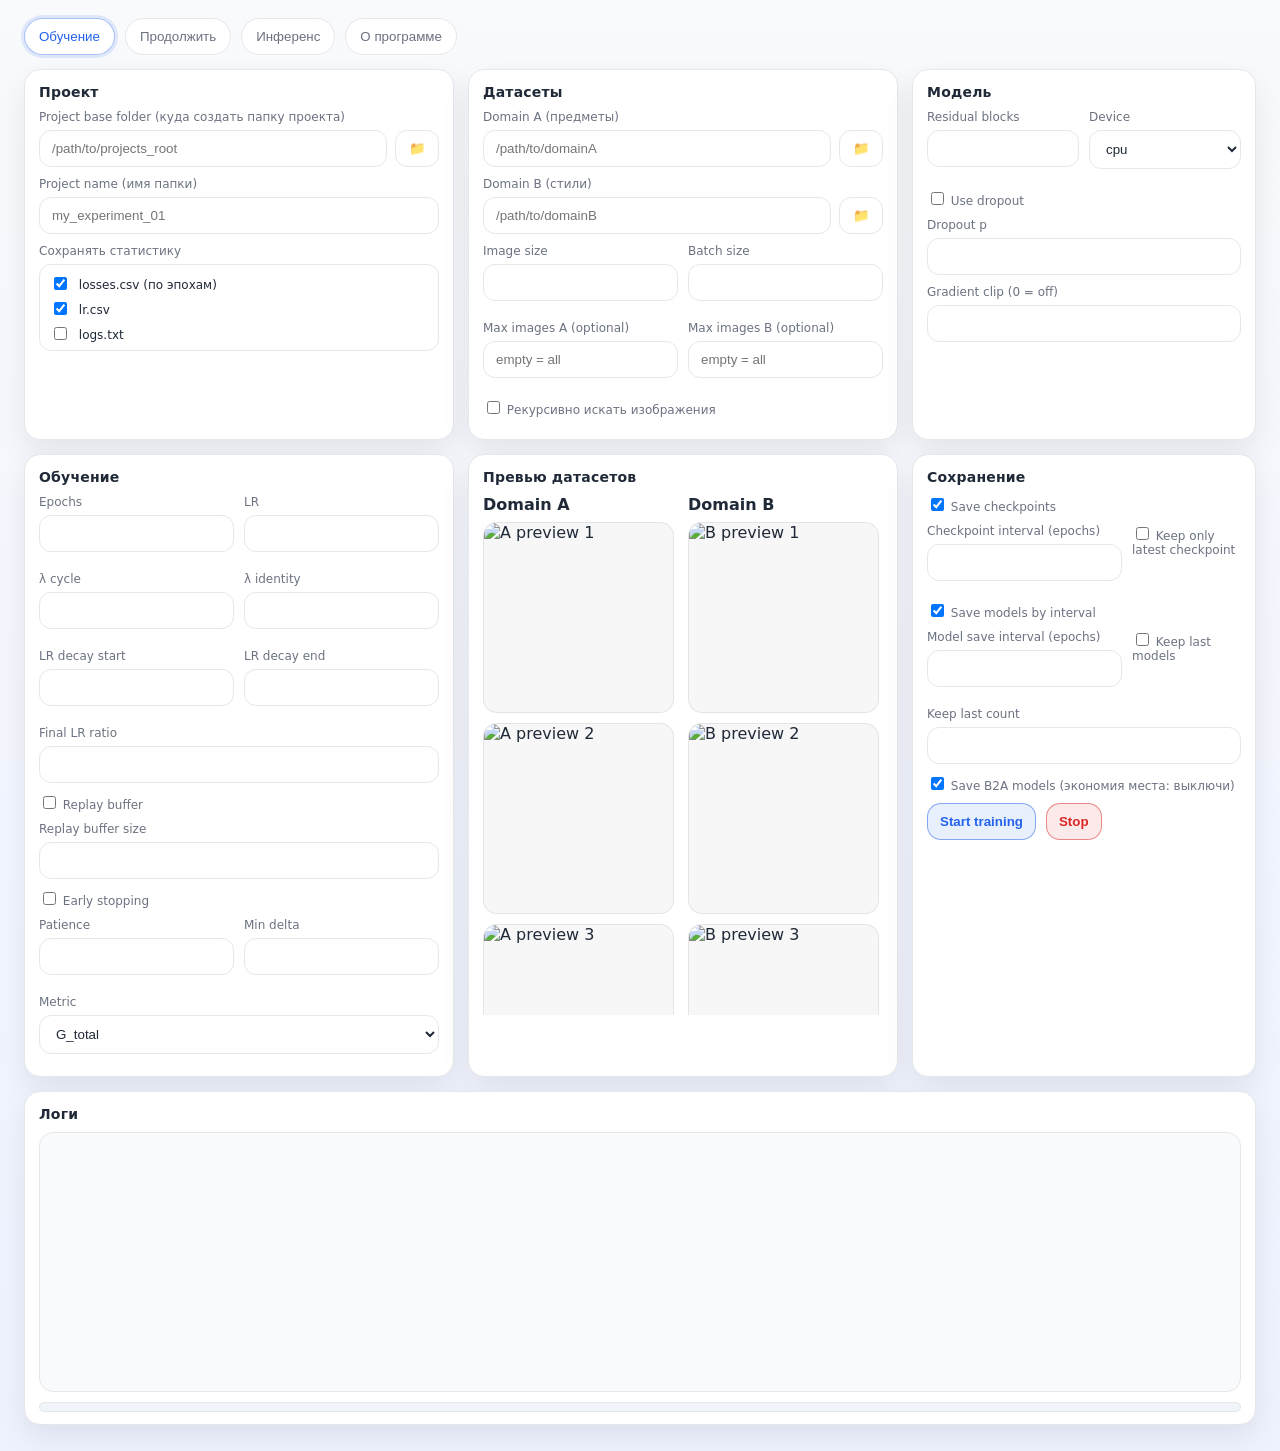
==== web/index.html @ ae2f2aea "continue mod beta" ====
<!doctype html>
<html lang="ru">
<head>
  <meta charset="utf-8" />
  <meta name="viewport" content="width=device-width,initial-scale=1" />
  <title>Style Transfer CycleGAN</title>
  <link rel="stylesheet" href="./styles.css" />

  <style>
    /* dataset preview */
    .dataset-preview-wrap{
      max-height: 520px;
      overflow: auto;
      padding-right: 4px;
    }
    .dataset-preview{
      display: grid;
      grid-template-columns: 1fr 1fr;
      gap: 14px;
      align-items: start;
    }
    .dataset-col .col-title{
      font-weight: 600;
      margin-bottom: 8px;
    }
    .dataset-col .thumbs{
      display: grid;
      grid-template-rows: repeat(3, 1fr);
      gap: 10px;
    }
    .dataset-col img{
      width: 100%;
      aspect-ratio: 1 / 1;
      height: auto;
      object-fit: cover;
      border-radius: 14px;
      border: 1px solid rgba(0,0,0,.08);
      background: rgba(0,0,0,.03);
      display:block;
    }

    /* Resume info styling */
    .resume-info{
      display: grid;
      gap: 10px;
    }
    .resume-section{
      padding: 9px 10px;
      border: 1px solid rgba(0,0,0,.08);
      border-radius: 14px;
      background: rgba(0,0,0,.02);
    }
    .resume-section-title{
      font-weight: 700;
      font-size: 13px;
      margin: 0 0 7px 0;
      color: rgba(0,0,0,.78);
      letter-spacing: .2px;
    }
    .kv{
      display: grid;
      gap: 6px;
    }
    .kv-row{
      display: grid;
      grid-template-columns: 128px 1fr;
      gap: 10px;
      align-items: center;
      font-size: 13px;
      line-height: 1.25;
    }
    .kv-key{
      color: rgba(0,0,0,.55);
    }
    .kv-val{
      color: rgba(0,0,0,.82);
      overflow-wrap: anywhere;
      word-break: break-word;
    }
    .badges{
      display: flex;
      flex-wrap: wrap;
      gap: 8px;
      align-items: center;
    }
    .badge{
      display: inline-flex;
      align-items: center;
      gap: 6px;
      padding: 6px 10px;
      border-radius: 999px;
      font-size: 12px;
      font-weight: 600;
      border: 1px solid rgba(0,0,0,.10);
      background: rgba(0,0,0,.02);
      color: rgba(0,0,0,.78);
      white-space: nowrap;
    }
    .badge.on{
      border-color: rgba(22,163,74,.35);
      background: rgba(22,163,74,.08);
      color: rgba(15,118,52,.95);
    }
    .badge.off{
      border-color: rgba(148,163,184,.45);
      background: rgba(148,163,184,.12);
      color: rgba(51,65,85,.90);
    }

    /* two columns inside "Параметры обучения" */
    .resume-two-col{
      display: grid;
      grid-template-columns: 1fr 1fr; /* left / right */
      gap: 12px;
      align-items: start;
    }

    /* NEW: dedicated row for Resume tab (fix wide-card wrap) */
    .resume-row{
      display: grid;
      grid-template-columns: 2fr 1fr; /* LEFT = params (2/3), RIGHT = resume (1/3) */
      gap: 14px;
      align-items: start;
      grid-column: 1 / -1;
    }
    /* keep responsiveness: stack on narrow windows */
    @media (max-width: 1100px){
      .resume-row{
        grid-template-columns: 1fr;
      }
    }
  </style>
</head>

<body>
  <div class="app">
    <main class="content">
      <nav class="tabs">
        <button class="tab active" data-tab="train">Обучение</button>
        <button class="tab" data-tab="resume">Продолжить</button>
        <button class="tab" data-tab="infer">Инференс</button>
        <button class="tab" data-tab="about">О программе</button>
      </nav>

      <!-- TRAIN -->
      <section class="panel active" id="tab-train">
        <div class="grid">
          <div class="card">
            <h2>Проект</h2>

            <div class="row">
              <label>Project base folder (куда создать папку проекта)</label>
              <div class="inputgroup">
                <input id="train-proj-base" placeholder="/path/to/projects_root" />
                <button class="btn icon" id="btn-pick-train-proj-base" title="Выбрать папку">📁</button>
              </div>
            </div>

            <div class="row">
              <label>Project name (имя папки)</label>
              <input id="train-proj-name" placeholder="my_experiment_01" />
            </div>

            <div class="row">
              <label>Сохранять статистику</label>
              <div class="checks">
                <label class="check"><input type="checkbox" id="stat-losses" checked /> losses.csv (по эпохам)</label>
                <label class="check"><input type="checkbox" id="stat-lr" checked /> lr.csv</label>
                <label class="check"><input type="checkbox" id="stat-logs" /> logs.txt</label>
              </div>
            </div>
          </div>

          <div class="card">
            <h2>Датасеты</h2>

            <div class="row">
              <label>Domain A (предметы)</label>
              <div class="inputgroup">
                <input id="train-a" placeholder="/path/to/domainA" />
                <button class="btn icon" id="btn-pick-train-a" title="Выбрать папку">📁</button>
              </div>
            </div>

            <div class="row">
              <label>Domain B (стили)</label>
              <div class="inputgroup">
                <input id="train-b" placeholder="/path/to/domainB" />
                <button class="btn icon" id="btn-pick-train-b" title="Выбрать папку">📁</button>
              </div>
            </div>

            <div class="row2">
              <div class="row">
                <label>Image size</label>
                <input id="train-imgsize" type="number" min="64" max="1024" step="32" />
              </div>
              <div class="row">
                <label>Batch size</label>
                <input id="train-batch" type="number" min="1" max="16" step="1" />
              </div>
            </div>

            <div class="row2">
              <div class="row">
                <label>Max images A (optional)</label>
                <input id="train-maxa" type="number" min="1" step="1" placeholder="empty = all" />
              </div>
              <div class="row">
                <label>Max images B (optional)</label>
                <input id="train-maxb" type="number" min="1" step="1" placeholder="empty = all" />
              </div>
            </div>

            <div class="row">
              <label><input id="train-recursive" type="checkbox" /> Рекурсивно искать изображения</label>
            </div>
          </div>

          <div class="card">
            <h2>Модель</h2>

            <div class="row2">
              <div class="row">
                <label>Residual blocks</label>
                <input id="train-resblocks" type="number" min="1" max="18" step="1" />
              </div>
              <div class="row">
                <label>Device</label>
                <select id="train-device">
                  <option value="cpu">cpu</option>
                  <option value="cuda">cuda</option>
                </select>
              </div>
            </div>

            <div class="row">
              <label><input id="train-dropout" type="checkbox" /> Use dropout</label>
            </div>

            <div id="train-dropout-settings">
              <div class="row">
                <label>Dropout p</label>
                <input id="train-dropoutp" type="number" min="0" max="0.9" step="0.05" />
              </div>
            </div>

            <div class="row">
              <label>Gradient clip (0 = off)</label>
              <input id="train-clip" type="number" min="0" step="0.1" />
            </div>
          </div>

          <div class="card">
            <h2>Обучение</h2>

            <div class="row2">
              <div class="row">
                <label>Epochs</label>
                <input id="train-epochs" type="number" min="1" step="1" />
              </div>
              <div class="row">
                <label>LR</label>
                <input id="train-lr" type="number" min="0" step="0.00005" />
              </div>
            </div>

            <div class="row2">
              <div class="row">
                <label>λ cycle</label>
                <input id="train-lcycle" type="number" min="0" step="0.5" />
              </div>
              <div class="row">
                <label>λ identity</label>
                <input id="train-lid" type="number" min="0" step="0.5" />
              </div>
            </div>

            <div class="row2">
              <div class="row">
                <label>LR decay start</label>
                <input id="train-decaystart" type="number" min="0" step="1" />
              </div>
              <div class="row">
                <label>LR decay end</label>
                <input id="train-decayend" type="number" min="1" step="1" />
              </div>
            </div>

            <div class="row">
              <label>Final LR ratio</label>
              <input id="train-finalratio" type="number" min="0" max="1" step="0.01" />
            </div>

            <div class="row">
              <label><input id="train-replay" type="checkbox" /> Replay buffer</label>
            </div>

            <div id="train-replay-settings">
              <div class="row">
                <label>Replay buffer size</label>
                <input id="train-replaysize" type="number" min="1" step="1" />
              </div>
            </div>

            <div class="row">
              <label><input id="train-early" type="checkbox" /> Early stopping</label>
            </div>

            <div id="train-early-settings">
              <div class="row2">
                <div class="row">
                  <label>Patience</label>
                  <input id="train-patience" type="number" min="1" step="1" />
                </div>
                <div class="row">
                  <label>Min delta</label>
                  <input id="train-mindelta" type="number" min="0" step="0.0001" />
                </div>
              </div>

              <div class="row">
                <label>Metric</label>
                <select id="train-metric">
                  <option value="G_total">G_total</option>
                  <option value="cycle">cycle</option>
                  <option value="identity">identity</option>
                  <option value="adv">adv</option>
                </select>
              </div>
            </div>

            <div class="small muted" id="train-run-dir"></div>
          </div>

          <div class="card" id="card-dataset-preview">
            <h2>Превью датасетов</h2>

            <div class="dataset-preview-wrap">
              <div class="dataset-preview">
                <div class="dataset-col">
                  <div class="col-title">Domain A</div>
                  <div class="thumbs">
                    <img id="prev-a-1" alt="A preview 1" />
                    <img id="prev-a-2" alt="A preview 2" />
                    <img id="prev-a-3" alt="A preview 3" />
                  </div>
                </div>

                <div class="dataset-col">
                  <div class="col-title">Domain B</div>
                  <div class="thumbs">
                    <img id="prev-b-1" alt="B preview 1" />
                    <img id="prev-b-2" alt="B preview 2" />
                    <img id="prev-b-3" alt="B preview 3" />
                  </div>
                </div>
              </div>
            </div>
          </div>

          <div class="card">
            <h2>Сохранение</h2>

            <div class="row">
              <label><input id="train-save-ckpt" type="checkbox" checked /> Save checkpoints</label>
            </div>

            <div class="row2">
              <div class="row">
                <label>Checkpoint interval (epochs)</label>
                <input id="train-ckpt-interval" type="number" min="1" step="1" />
              </div>
              <div class="row">
                <label><input id="train-ckpt-latest" type="checkbox" /> Keep only latest checkpoint</label>
              </div>
            </div>

            <div class="row">
              <label><input id="train-model-interval-enabled" type="checkbox" checked /> Save models by interval</label>
            </div>

            <div class="row2">
              <div class="row">
                <label>Model save interval (epochs)</label>
                <input id="train-model-interval" type="number" min="1" step="1" />
              </div>
              <div class="row">
                <label><input id="train-model-keep-last-enabled" type="checkbox" /> Keep last models</label>
              </div>
            </div>

            <div class="row">
              <label>Keep last count</label>
              <input id="train-model-keep-last-count" type="number" min="1" step="1" />
            </div>

            <div class="row">
              <label><input id="train-save-b2a" type="checkbox" checked /> Save B2A models (экономия места: выключи)</label>
            </div>

            <div class="actions">
              <button class="btn primary" id="btn-train-start">Start training</button>
              <button class="btn danger" id="btn-train-stop">Stop</button>
            </div>
          </div>

          <div class="card wide">
            <h2>Логи</h2>
            <pre class="console" id="train-console"></pre>
            <div class="progress">
              <div class="bar" id="train-progress"></div>
            </div>
            <div class="small muted" id="train-stats"></div>
          </div>
        </div>
      </section>

      <!-- RESUME -->
      <section class="panel" id="tab-resume">
        <!-- IMPORTANT: custom layout row instead of relying on .grid + .wide -->
        <div class="grid">
          <div class="resume-row">
            <!-- LEFT: Params (2/3) -->
            <div class="card">
              <h2>Параметры обучения</h2>
              <div class="resume-two-col" id="resume-card-params"></div>
            </div>

            <!-- RIGHT: Resume (1/3) -->
            <div class="card">
              <h2>Продолжение обучения</h2>

              <div class="row">
                <label>Checkpoint (.pth)</label>
                <div class="inputgroup">
                  <input id="resume-ckpt" placeholder="/path/to/project/checkpoints/epoch_0005.pth" />
                  <button class="btn icon" id="btn-pick-resume-ckpt" title="Выбрать чекпоинт">📄</button>
                </div>
              </div>

              <div class="resume-info" id="resume-inline-project"></div>

              <div class="actions">
                <button class="btn primary" id="btn-resume-start">Resume training</button>
                <button class="btn danger" id="btn-resume-stop">Stop</button>
              </div>
            </div>
          </div>

          <div class="card wide">
            <h2>Логи (общие)</h2>
            <pre class="console" id="resume-console"></pre>
          </div>
        </div>
      </section>

      <!-- INFER -->
      <section class="panel" id="tab-infer">
        <div class="grid">
          <div class="card">
            <h2>Модель</h2>
            <div class="row">
              <label>Generator .pth</label>
              <div class="inputgroup">
                <input id="infer-model" placeholder="/path/to/G_A2B_epoch_....pth" />
                <button class="btn icon" id="btn-pick-infer-model" title="Выбрать файл модели">📄</button>
              </div>
            </div>

            <div class="row">
              <div class="small muted" id="infer-model-info"></div>
            </div>

            <div class="row2">
              <div class="row">
                <label>Image size</label>
                <input id="infer-imgsize" type="number" min="64" max="1024" step="32" />
              </div>
              <div class="row">
                <label>Device</label>
                <select id="infer-device">
                  <option value="cpu">cpu</option>
                  <option value="cuda">cuda</option>
                </select>
              </div>
            </div>
          </div>

          <div class="card">
            <h2>Вход / Выход</h2>

            <div class="row">
              <label>Input (file or folder)</label>
              <div class="inputgroup">
                <input id="infer-input" placeholder="/path/to/image_or_folder" />
                <button class="btn icon" id="btn-pick-infer-input-file" title="Выбрать файл">📄</button>
                <button class="btn icon" id="btn-pick-infer-input-folder" title="Выбрать папку">📁</button>
              </div>
            </div>

            <div class="row">
              <label>Output folder (обязательно)</label>
              <div class="inputgroup">
                <input id="infer-output" placeholder="/path/to/output_folder" />
                <button class="btn icon" id="btn-pick-infer-output" title="Выбрать папку вывода">📁</button>
              </div>
            </div>

            <div class="actions">
              <button class="btn primary" id="btn-infer-run">Run inference</button>
            </div>

            <div class="small muted" id="infer-result"></div>
          </div>

          <div class="card wide">
            <h2>Превью (первые результаты)</h2>
            <div class="gallery" id="infer-gallery"></div>
          </div>
        </div>
      </section>

      <!-- ABOUT -->
      <section class="panel" id="tab-about">
        <div class="card">
          <h2>О программе</h2>
          <p class="muted">
            CycleGAN комбайн: обучение и применение. Продолжение обучения возможно через чекпоинт из папки проекта.
          </p>
        </div>
      </section>
    </main>
  </div>

  <script src="./app.js"></script>
</body>
</html>
---- web/styles.css ----
:root{
  --bg:#f4f6fb;
  --panel:#ffffff;
  --card:#ffffff;
  --text:#1f2937;
  --muted:#6b7280;
  --accent:#2563eb;
  --good:#16a34a;
  --bad:#dc2626;
  --border:#e5e7eb;
  --shadow: 0 12px 30px rgba(0,0,0,.08);
  --radius:16px;
}

*{ box-sizing:border-box; }
body{
  margin:0;
  font-family: ui-sans-serif, system-ui, -apple-system, Segoe UI, Roboto, Arial, "Noto Sans", "Helvetica Neue", sans-serif;
  background: linear-gradient(180deg, #f8fafc, #eef2ff);
  color:var(--text);
}

.app{ min-height:100vh; display:flex; flex-direction:column; }

.topbar{
  display:flex; align-items:center; justify-content:space-between;
  padding:18px 24px;
  border-bottom:1px solid var(--border);
  background: rgba(255,255,255,.85);
  backdrop-filter: blur(10px);
}

.brand{ display:flex; gap:14px; align-items:center; }
.logo{
  width:42px; height:42px; border-radius:14px;
  display:grid; place-items:center;
  background: linear-gradient(135deg, #2563eb, #38bdf8);
  color:#ffffff;
  font-weight:800;
  box-shadow: var(--shadow);
}
.title{ font-size:16px; font-weight:700; }
.subtitle{ font-size:12px; color:var(--muted); margin-top:2px; }

.status{ display:flex; gap:10px; align-items:center; }
.pill{
  padding:8px 12px;
  border:1px solid var(--border);
  border-radius:999px;
  background:#ffffff;
  font-size:12px;
}
.pill.secondary{ color: var(--muted); }

.content{ padding:18px 24px 26px; flex:1; }
.tabs{ display:flex; gap:10px; margin-bottom:14px; }
.tab{
  padding:10px 14px;
  border-radius:999px;
  border:1px solid var(--border);
  background:#ffffff;
  color:var(--muted);
  cursor:pointer;
  transition: .15s ease;
}
.tab.active{
  color: var(--accent);
  border-color: rgba(37,99,235,.4);
  box-shadow: 0 0 0 3px rgba(37,99,235,.12);
}
.tab:hover{ transform: translateY(-1px); }

.panel{ display:none; }
.panel.active{ display:block; }

.grid{
  display:grid;
  grid-template-columns: 1fr 1fr 1fr;
  gap:14px;
}
.card{
  background: var(--card);
  border:1px solid var(--border);
  border-radius: var(--radius);
  padding:14px 14px 12px;
  box-shadow: var(--shadow);
}
.card.wide{ grid-column: 1 / -1; }

h2{ margin:0 0 10px; font-size:14px; letter-spacing:.2px; }
.row{ display:flex; flex-direction:column; gap:6px; margin-bottom:10px; }
.row2{ display:grid; grid-template-columns: 1fr 1fr; gap:10px; margin-bottom:10px; }

label{ font-size:12px; color: var(--muted); }
input, select{
  padding:10px 12px;
  border-radius: 12px;
  border:1px solid var(--border);
  background:#ffffff;
  color: var(--text);
  outline:none;
}
input:focus, select:focus{
  border-color: rgba(37,99,235,.6);
  box-shadow: 0 0 0 3px rgba(37,99,235,.15);
}

.inputgroup{
  display:flex;
  gap:8px;
  align-items:stretch;
}
.inputgroup input{
  flex: 1;
}

.checks{
  display:flex;
  flex-direction:column;
  gap:6px;
  padding:8px 10px;
  border:1px solid var(--border);
  border-radius: 12px;
  background:#ffffff;
}
.check{
  font-size: 12px;
  color: var(--text);
}
.check input{
  transform: translateY(1px);
  margin-right: 8px;
}

.actions{ display:flex; gap:10px; margin-top:6px; }
.btn{
  padding:10px 12px;
  border-radius: 14px;
  border:1px solid var(--border);
  background:#ffffff;
  cursor:pointer;
  transition: .15s ease;
  font-weight:600;
  user-select:none;
}
.btn.primary{
  border-color: rgba(37,99,235,.5);
  background: rgba(37,99,235,.1);
  color: var(--accent);
}
.btn.danger{
  border-color: rgba(220,38,38,.5);
  background: rgba(220,38,38,.1);
  color: var(--bad);
}
.btn:hover{ transform: translateY(-1px); }

.btn.icon{
  width: 44px;
  min-width: 44px;
  padding: 0;
  display:grid;
  place-items:center;
  border-radius: 12px;
  font-weight: 700;
}

.console{
  height: 260px;
  overflow:auto;
  background:#f9fafb;
  border:1px solid var(--border);
  border-radius: 14px;
  padding: 12px;
  margin: 0;
  font-size: 12px;
  line-height: 1.45;
  white-space: pre-wrap;
  color:#111827;
}

.progress{
  height: 10px;
  border-radius:999px;
  border:1px solid var(--border);
  background:#f1f5f9;
  margin-top: 10px;
  overflow:hidden;
}
.bar{
  height: 100%;
  width: 0%;
  background: linear-gradient(90deg, #2563eb, #38bdf8);
}

.gallery{
  display:grid;
  grid-template-columns: repeat(3, 1fr);
  gap:12px;
}
.item{
  border:1px solid var(--border);
  border-radius: var(--radius);
  overflow:hidden;
  background:#ffffff;
}
.item .cap{
  padding:10px 12px;
  font-size:12px;
  color: var(--muted);
  border-top:1px solid var(--border);
}
.pair{
  display:grid;
  grid-template-columns: 1fr 1fr;
}
.pair img{
  width:100%;
  height: 220px;
  object-fit: cover;
  display:block;
}

.muted{ color: var(--muted); }
.small{ font-size: 12px; }
.footer{
  padding: 12px 24px;
  border-top: 1px solid var(--border);
  background:#ffffff;
}
code{
  padding: 2px 6px;
  border-radius: 8px;
  background:#f1f5f9;
  border: 1px solid var(--border);
}
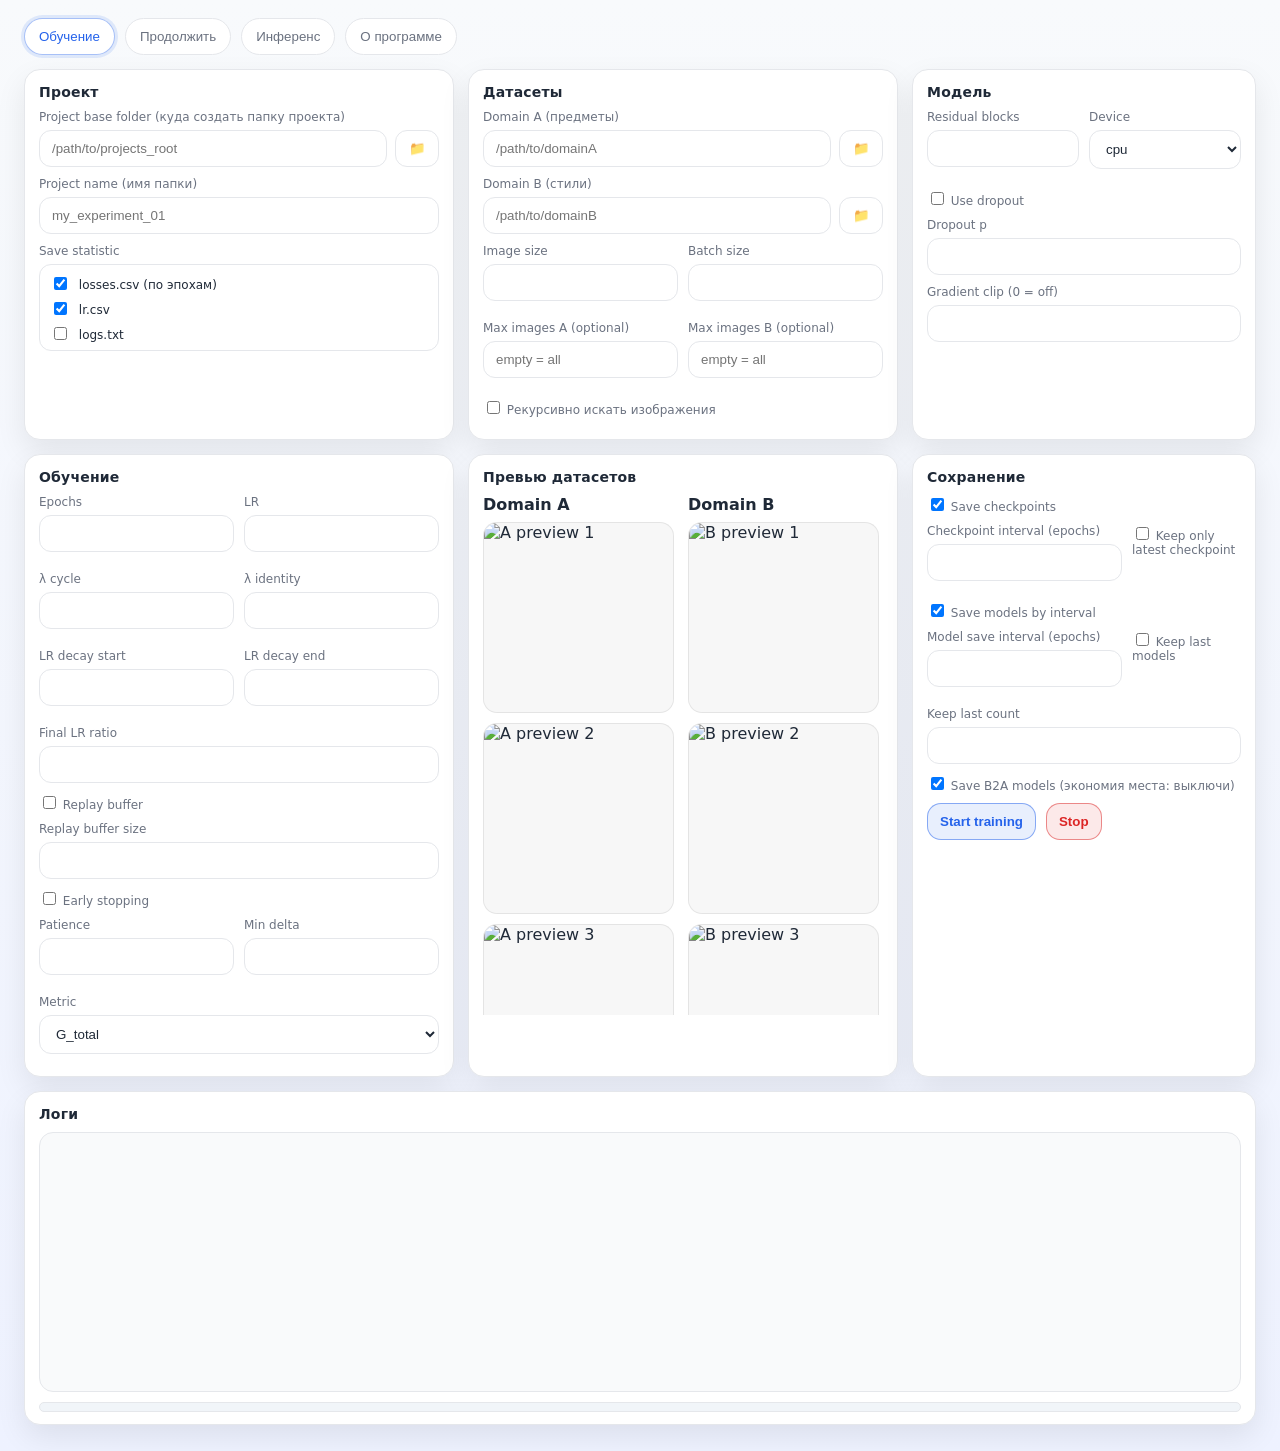
==== commit 933492cd: "1" ====
--- a/web/index.html
+++ b/web/index.html
@@ -4,10 +4,10 @@
   <meta charset="utf-8" />
   <meta name="viewport" content="width=device-width,initial-scale=1" />
   <title>Style Transfer CycleGAN</title>
-  <link rel="stylesheet" href="./styles.css" />
+  <link rel="stylesheet" href="./styles.css?v=2" />
 
   <style>
-    /* dataset preview */
+    /* dataset preview (train) */
     .dataset-preview-wrap{
       max-height: 520px;
       overflow: auto;
@@ -115,19 +115,269 @@
       align-items: start;
     }
 
-    /* NEW: dedicated row for Resume tab (fix wide-card wrap) */
+    /* Resume layout row */
     .resume-row{
       display: grid;
-      grid-template-columns: 2fr 1fr; /* LEFT = params (2/3), RIGHT = resume (1/3) */
+      grid-template-columns: 1fr 2fr;
+      gap: 14px;
+      align-items: stretch;
+      grid-column: 1 / -1;
+    }
+    @media (max-width: 1100px){
+      .resume-row{ grid-template-columns: 1fr; }
+    }
+
+    /* ---------------- INFER: training dataset preview card ---------------- */
+    .infer-train-preview{
+      display: grid;
+      grid-template-columns: 1fr auto 1fr;
+      gap: 12px;
+      align-items: center;
+    }
+
+    .infer-domain{
+      display: grid;
+      gap: 8px;
+      align-items: start;
+    }
+    .infer-domain .domain-title{
+      font-weight: 700;
+      font-size: 13px;
+      color: rgba(0,0,0,.75);
+    }
+
+    .infer-square{
+      width: 100%;
+      aspect-ratio: 1 / 1;
+      border-radius: 16px;
+      border: 1px solid rgba(0,0,0,.08);
+      background: rgba(0,0,0,.02);
+      overflow: hidden;
+      position: relative;
+    }
+    .infer-square .grid2x2{
+      display: grid;
+      grid-template-columns: 1fr 1fr;
+      grid-template-rows: 1fr 1fr;
+      width: 100%;
+      height: 100%;
+      gap: 6px;
+      padding: 6px;
+      box-sizing: border-box;
+    }
+    .infer-square img{
+      width: 100%;
+      height: 100%;
+      object-fit: cover;
+      border-radius: 12px;
+      border: 1px solid rgba(0,0,0,.06);
+      background: rgba(0,0,0,.03);
+      display: block;
+    }
+
+    .infer-arrow{
+      width: 34px;
+      height: 34px;
+      border-radius: 999px;
+      border: 1px solid rgba(0,0,0,.10);
+      background: rgba(0,0,0,.02);
+      display: grid;
+      place-items: center;
+      font-weight: 900;
+      color: rgba(0,0,0,.65);
+      user-select: none;
+    }
+
+    .infer-note{
+      margin-top: 8px;
+      font-size: 12px;
+      color: rgba(0,0,0,.55);
+      line-height: 1.35;
+    }
+
+    /* ---------------- ABOUT: help docs layout ---------------- */
+    .help-wrap{
+      display: grid;
+      grid-template-columns: 300px 1fr;
       gap: 14px;
       align-items: start;
       grid-column: 1 / -1;
     }
-    /* keep responsiveness: stack on narrow windows */
     @media (max-width: 1100px){
-      .resume-row{
+      .help-wrap{
         grid-template-columns: 1fr;
       }
+    }
+
+    /* Sidebar card: stick to center-left while scrolling (desktop) */
+    .help-sidebar{
+      position: sticky;
+      top: 50%;
+      transform: translateY(-50%);
+      max-height: calc(100vh - 32px);
+      overflow: hidden;
+    }
+    @media (max-width: 1100px){
+      .help-sidebar{
+        position: static;
+        top: auto;
+        transform: none;
+        max-height: none;
+        overflow: visible;
+      }
+    }
+
+    .help-topbar{
+      display: flex;
+      align-items: center;
+      justify-content: space-between;
+      gap: 10px;
+      margin-bottom: 10px;
+    }
+
+    .help-lang{
+      display: inline-flex;
+      gap: 8px;
+      align-items: center;
+    }
+    .help-lang .btn{
+      padding: 7px 10px;
+      border-radius: 999px;
+    }
+    .help-lang .btn.active{
+      border-color: rgba(0,0,0,.18);
+      background: rgba(0,0,0,.06);
+      font-weight: 700;
+    }
+
+    .help-nav{
+      max-height: calc(100vh - 190px);
+      overflow: auto;
+      padding-right: 4px;
+      display: grid;
+      gap: 8px;
+    }
+    @media (max-width: 1100px){
+      .help-nav{ max-height: none; }
+    }
+
+    .help-nav .nav-title{
+      font-weight: 800;
+      font-size: 12px;
+      color: rgba(0,0,0,.55);
+      letter-spacing: .2px;
+      text-transform: uppercase;
+      margin-bottom: 2px;
+    }
+    .help-nav a{
+      display: block;
+      padding: 9px 10px;
+      border-radius: 12px;
+      border: 1px solid rgba(0,0,0,.08);
+      background: rgba(0,0,0,.02);
+      color: rgba(0,0,0,.78);
+      text-decoration: none;
+      font-size: 13px;
+      line-height: 1.2;
+      transition: background .12s ease, border-color .12s ease;
+    }
+    .help-nav a:hover{
+      background: rgba(0,0,0,.04);
+      border-color: rgba(0,0,0,.12);
+    }
+    .help-nav a.active{
+      background: rgba(15,118,52,.08);
+      border-color: rgba(22,163,74,.28);
+      color: rgba(15,118,52,.95);
+      font-weight: 700;
+    }
+
+    .help-doc{
+      display: grid;
+      gap: 12px;
+    }
+    .help-doc .doc-title{
+      font-size: 20px;
+      font-weight: 900;
+      margin: 0;
+      color: rgba(0,0,0,.86);
+      letter-spacing: .2px;
+    }
+    .help-doc .doc-subtitle{
+      margin: 0;
+      color: rgba(0,0,0,.55);
+      font-size: 13px;
+      line-height: 1.4;
+    }
+
+    .help-section{
+      padding: 12px 12px;
+      border-radius: 16px;
+      border: 1px solid rgba(0,0,0,.08);
+      background: rgba(0,0,0,.02);
+      transition: border-color .18s ease, box-shadow .18s ease;
+    }
+    .help-section h3{
+      margin: 0 0 8px 0;
+      font-size: 15px;
+      font-weight: 900;
+      color: rgba(0,0,0,.80);
+    }
+    .help-section p{
+      margin: 0 0 10px 0;
+      color: rgba(0,0,0,.74);
+      line-height: 1.55;
+      font-size: 13px;
+    }
+    .help-section p:last-child{
+      margin-bottom: 0;
+    }
+    .help-section ul{
+      margin: 8px 0 0 18px;
+      padding: 0;
+      color: rgba(0,0,0,.74);
+      line-height: 1.55;
+      font-size: 13px;
+    }
+    .help-section li{
+      margin: 5px 0;
+    }
+    .help-section code{
+      font-family: ui-monospace, SFMono-Regular, Menlo, Monaco, Consolas, "Liberation Mono", "Courier New", monospace;
+      font-size: 12px;
+      padding: 2px 6px;
+      border-radius: 8px;
+      background: rgba(0,0,0,.06);
+      border: 1px solid rgba(0,0,0,.08);
+    }
+
+    .help-grid-2{
+      display: grid;
+      grid-template-columns: 1fr 1fr;
+      gap: 10px;
+    }
+    @media (max-width: 1100px){
+      .help-grid-2{ grid-template-columns: 1fr; }
+    }
+
+    .help-callout{
+      padding: 10px 10px;
+      border-radius: 14px;
+      border: 1px solid rgba(0,0,0,.10);
+      background: rgba(59,130,246,.06);
+      color: rgba(30,64,175,.92);
+      font-size: 13px;
+      line-height: 1.45;
+    }
+    .help-callout.warn{
+      background: rgba(245,158,11,.08);
+      color: rgba(146,64,14,.95);
+    }
+
+    /* Flash highlight on navigation jump */
+    .help-section.flash{
+      border-color: rgba(59,130,246,.55);
+      box-shadow: 0 0 0 4px rgba(59,130,246,.12);
     }
   </style>
 </head>
@@ -162,7 +412,7 @@
             </div>
 
             <div class="row">
-              <label>Сохранять статистику</label>
+              <label>Save statistic</label>
               <div class="checks">
                 <label class="check"><input type="checkbox" id="stat-losses" checked /> losses.csv (по эпохам)</label>
                 <label class="check"><input type="checkbox" id="stat-lr" checked /> lr.csv</label>
@@ -418,16 +668,8 @@
 
       <!-- RESUME -->
       <section class="panel" id="tab-resume">
-        <!-- IMPORTANT: custom layout row instead of relying on .grid + .wide -->
         <div class="grid">
           <div class="resume-row">
-            <!-- LEFT: Params (2/3) -->
-            <div class="card">
-              <h2>Параметры обучения</h2>
-              <div class="resume-two-col" id="resume-card-params"></div>
-            </div>
-
-            <!-- RIGHT: Resume (1/3) -->
             <div class="card">
               <h2>Продолжение обучения</h2>
 
@@ -446,6 +688,11 @@
                 <button class="btn danger" id="btn-resume-stop">Stop</button>
               </div>
             </div>
+
+            <div class="card">
+              <h2>Параметры обучения</h2>
+              <div class="resume-two-col" id="resume-card-params"></div>
+            </div>
           </div>
 
           <div class="card wide">
@@ -514,6 +761,40 @@
             <div class="small muted" id="infer-result"></div>
           </div>
 
+          <div class="card" id="infer-train-card">
+            <h2>Датасеты обучения</h2>
+
+            <div class="infer-train-preview">
+              <div class="infer-domain">
+                <div class="domain-title">Domain A</div>
+                <div class="infer-square">
+                  <div class="grid2x2">
+                    <img id="infer-a-1" alt="A1" />
+                    <img id="infer-a-2" alt="A2" />
+                    <img id="infer-a-3" alt="A3" />
+                    <img id="infer-a-4" alt="A4" />
+                  </div>
+                </div>
+              </div>
+
+              <div class="infer-arrow">→</div>
+
+              <div class="infer-domain">
+                <div class="domain-title">Domain B</div>
+                <div class="infer-square">
+                  <div class="grid2x2">
+                    <img id="infer-b-1" alt="B1" />
+                    <img id="infer-b-2" alt="B2" />
+                    <img id="infer-b-3" alt="B3" />
+                    <img id="infer-b-4" alt="B4" />
+                  </div>
+                </div>
+              </div>
+            </div>
+
+            <div class="infer-note" id="infer-train-note"></div>
+          </div>
+
           <div class="card wide">
             <h2>Превью (первые результаты)</h2>
             <div class="gallery" id="infer-gallery"></div>
@@ -523,13 +804,38 @@
 
       <!-- ABOUT -->
       <section class="panel" id="tab-about">
-        <div class="card">
-          <h2>О программе</h2>
-          <p class="muted">
-            CycleGAN комбайн: обучение и применение. Продолжение обучения возможно через чекпоинт из папки проекта.
-          </p>
+        <div class="grid">
+          <div class="help-wrap">
+
+            <div class="card help-sidebar">
+              <div class="help-topbar">
+                <div class="muted" style="font-weight: 800; letter-spacing:.2px;">HELP</div>
+                <div class="help-lang">
+                  <button class="btn" id="btn-help-ru">RU</button>
+                  <button class="btn" id="btn-help-en">EN</button>
+                </div>
+              </div>
+
+              <div class="help-nav" id="help-nav">
+                <!-- generated by JS -->
+              </div>
+            </div>
+
+            <div class="card">
+              <div class="help-doc">
+                <h2 class="doc-title" id="help-title">Help</h2>
+                <p class="doc-subtitle" id="help-subtitle"></p>
+
+                <div id="help-content">
+                  <!-- generated by JS -->
+                </div>
+              </div>
+            </div>
+
+          </div>
         </div>
       </section>
+
     </main>
   </div>
 
--- a/web/styles.css
+++ b/web/styles.css
@@ -195,7 +195,7 @@
 
 .gallery{
   display:grid;
-  grid-template-columns: repeat(3, 1fr);
+  grid-template-columns: repeat(4, minmax(0, 1fr));  
   gap:12px;
 }
 .item{
@@ -234,3 +234,14 @@
   background:#f1f5f9;
   border: 1px solid var(--border);
 }
+/* FORCE: inference preview grid 4 columns */
+#infer-gallery.gallery{
+  display: grid !important;
+  grid-template-columns: repeat(4, minmax(0, 1fr)) !important;
+  gap: 12px !important; /* можешь убрать, если у тебя уже есть gap */
+}
+
+#infer-gallery.gallery .item{
+  width: auto !important;
+  min-width: 0 !important;
+}
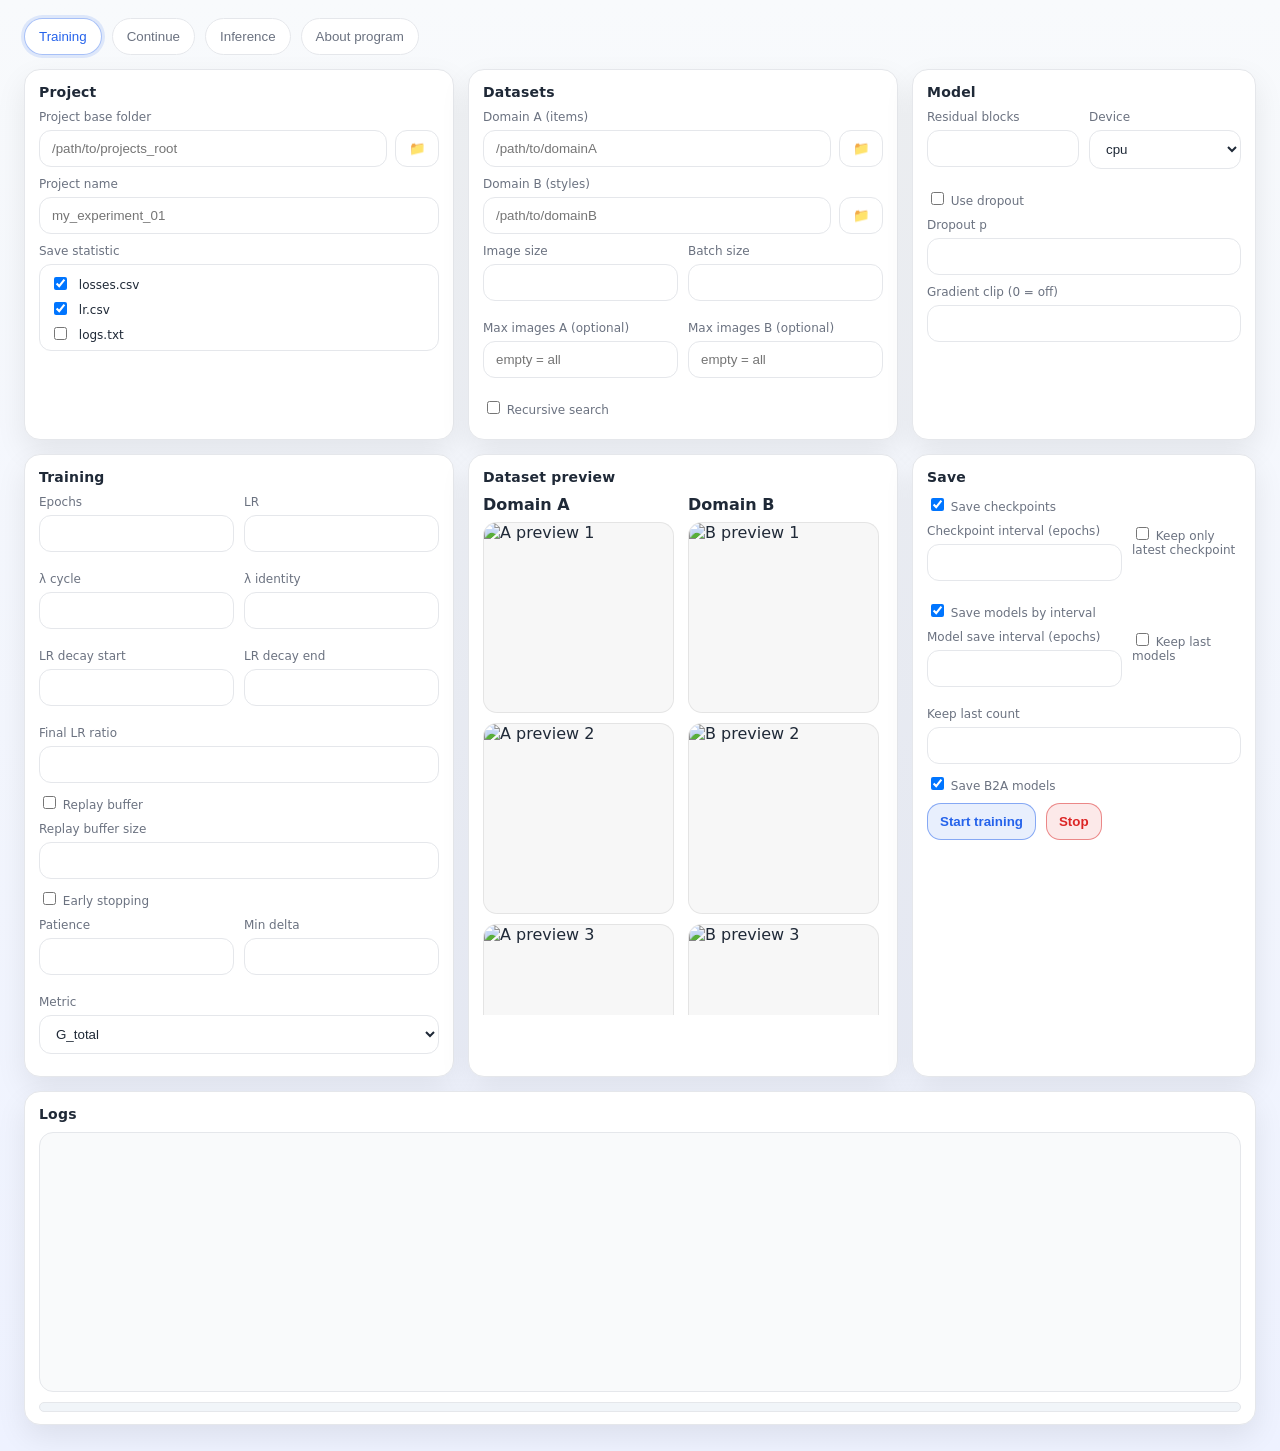
==== commit 39db7d32: "UI complete" ====
--- a/web/index.html
+++ b/web/index.html
@@ -27,6 +27,7 @@
       display: grid;
       grid-template-rows: repeat(3, 1fr);
       gap: 10px;
+      align-items: stretch;
     }
     .dataset-col img{
       width: 100%;
@@ -107,7 +108,6 @@
       color: rgba(51,65,85,.90);
     }
 
-    /* two columns inside "Параметры обучения" */
     .resume-two-col{
       display: grid;
       grid-template-columns: 1fr 1fr; /* left / right */
@@ -386,35 +386,35 @@
   <div class="app">
     <main class="content">
       <nav class="tabs">
-        <button class="tab active" data-tab="train">Обучение</button>
-        <button class="tab" data-tab="resume">Продолжить</button>
-        <button class="tab" data-tab="infer">Инференс</button>
-        <button class="tab" data-tab="about">О программе</button>
+        <button class="tab active" data-tab="train">Training</button>
+        <button class="tab" data-tab="resume">Continue</button>
+        <button class="tab" data-tab="infer">Inference</button>
+        <button class="tab" data-tab="about">About program</button>
       </nav>
 
       <!-- TRAIN -->
       <section class="panel active" id="tab-train">
         <div class="grid">
           <div class="card">
-            <h2>Проект</h2>
-
-            <div class="row">
-              <label>Project base folder (куда создать папку проекта)</label>
+            <h2>Project</h2>
+
+            <div class="row">
+              <label>Project base folder</label>
               <div class="inputgroup">
                 <input id="train-proj-base" placeholder="/path/to/projects_root" />
-                <button class="btn icon" id="btn-pick-train-proj-base" title="Выбрать папку">📁</button>
-              </div>
-            </div>
-
-            <div class="row">
-              <label>Project name (имя папки)</label>
+                <button class="btn icon" id="btn-pick-train-proj-base" title="Select floader">📁</button>
+              </div>
+            </div>
+
+            <div class="row">
+              <label>Project name</label>
               <input id="train-proj-name" placeholder="my_experiment_01" />
             </div>
 
             <div class="row">
               <label>Save statistic</label>
               <div class="checks">
-                <label class="check"><input type="checkbox" id="stat-losses" checked /> losses.csv (по эпохам)</label>
+                <label class="check"><input type="checkbox" id="stat-losses" checked /> losses.csv</label>
                 <label class="check"><input type="checkbox" id="stat-lr" checked /> lr.csv</label>
                 <label class="check"><input type="checkbox" id="stat-logs" /> logs.txt</label>
               </div>
@@ -422,21 +422,21 @@
           </div>
 
           <div class="card">
-            <h2>Датасеты</h2>
-
-            <div class="row">
-              <label>Domain A (предметы)</label>
+            <h2>Datasets</h2>
+
+            <div class="row">
+              <label>Domain A (items)</label>
               <div class="inputgroup">
                 <input id="train-a" placeholder="/path/to/domainA" />
-                <button class="btn icon" id="btn-pick-train-a" title="Выбрать папку">📁</button>
-              </div>
-            </div>
-
-            <div class="row">
-              <label>Domain B (стили)</label>
+                <button class="btn icon" id="btn-pick-train-a" title="Select floader">📁</button>
+              </div>
+            </div>
+
+            <div class="row">
+              <label>Domain B (styles)</label>
               <div class="inputgroup">
                 <input id="train-b" placeholder="/path/to/domainB" />
-                <button class="btn icon" id="btn-pick-train-b" title="Выбрать папку">📁</button>
+                <button class="btn icon" id="btn-pick-train-b" title="Select floader">📁</button>
               </div>
             </div>
 
@@ -463,12 +463,12 @@
             </div>
 
             <div class="row">
-              <label><input id="train-recursive" type="checkbox" /> Рекурсивно искать изображения</label>
+              <label><input id="train-recursive" type="checkbox" /> Recursive search</label>
             </div>
           </div>
 
           <div class="card">
-            <h2>Модель</h2>
+            <h2>Model</h2>
 
             <div class="row2">
               <div class="row">
@@ -502,7 +502,7 @@
           </div>
 
           <div class="card">
-            <h2>Обучение</h2>
+            <h2>Training</h2>
 
             <div class="row2">
               <div class="row">
@@ -584,7 +584,7 @@
           </div>
 
           <div class="card" id="card-dataset-preview">
-            <h2>Превью датасетов</h2>
+            <h2>Dataset preview</h2>
 
             <div class="dataset-preview-wrap">
               <div class="dataset-preview">
@@ -610,7 +610,7 @@
           </div>
 
           <div class="card">
-            <h2>Сохранение</h2>
+            <h2>Save</h2>
 
             <div class="row">
               <label><input id="train-save-ckpt" type="checkbox" checked /> Save checkpoints</label>
@@ -646,7 +646,7 @@
             </div>
 
             <div class="row">
-              <label><input id="train-save-b2a" type="checkbox" checked /> Save B2A models (экономия места: выключи)</label>
+              <label><input id="train-save-b2a" type="checkbox" checked /> Save B2A models</label>
             </div>
 
             <div class="actions">
@@ -656,7 +656,7 @@
           </div>
 
           <div class="card wide">
-            <h2>Логи</h2>
+            <h2>Logs</h2>
             <pre class="console" id="train-console"></pre>
             <div class="progress">
               <div class="bar" id="train-progress"></div>
@@ -671,13 +671,13 @@
         <div class="grid">
           <div class="resume-row">
             <div class="card">
-              <h2>Продолжение обучения</h2>
+              <h2>Training continue</h2>
 
               <div class="row">
                 <label>Checkpoint (.pth)</label>
                 <div class="inputgroup">
                   <input id="resume-ckpt" placeholder="/path/to/project/checkpoints/epoch_0005.pth" />
-                  <button class="btn icon" id="btn-pick-resume-ckpt" title="Выбрать чекпоинт">📄</button>
+                  <button class="btn icon" id="btn-pick-resume-ckpt" title="Select checkpoint">📄</button>
                 </div>
               </div>
 
@@ -690,13 +690,13 @@
             </div>
 
             <div class="card">
-              <h2>Параметры обучения</h2>
+              <h2>Training parametrs</h2>
               <div class="resume-two-col" id="resume-card-params"></div>
             </div>
           </div>
 
           <div class="card wide">
-            <h2>Логи (общие)</h2>
+            <h2>Logs</h2>
             <pre class="console" id="resume-console"></pre>
           </div>
         </div>
@@ -706,12 +706,12 @@
       <section class="panel" id="tab-infer">
         <div class="grid">
           <div class="card">
-            <h2>Модель</h2>
+            <h2>Model</h2>
             <div class="row">
               <label>Generator .pth</label>
               <div class="inputgroup">
                 <input id="infer-model" placeholder="/path/to/G_A2B_epoch_....pth" />
-                <button class="btn icon" id="btn-pick-infer-model" title="Выбрать файл модели">📄</button>
+                <button class="btn icon" id="btn-pick-infer-model" title="Select model file">📄</button>
               </div>
             </div>
 
@@ -735,22 +735,22 @@
           </div>
 
           <div class="card">
-            <h2>Вход / Выход</h2>
+            <h2>Input/Output</h2>
 
             <div class="row">
               <label>Input (file or folder)</label>
               <div class="inputgroup">
                 <input id="infer-input" placeholder="/path/to/image_or_folder" />
-                <button class="btn icon" id="btn-pick-infer-input-file" title="Выбрать файл">📄</button>
-                <button class="btn icon" id="btn-pick-infer-input-folder" title="Выбрать папку">📁</button>
-              </div>
-            </div>
-
-            <div class="row">
-              <label>Output folder (обязательно)</label>
+                <button class="btn icon" id="btn-pick-infer-input-file" title="Select file">📄</button>
+                <button class="btn icon" id="btn-pick-infer-input-folder" title="Select floader">📁</button>
+              </div>
+            </div>
+
+            <div class="row">
+              <label>Output folder</label>
               <div class="inputgroup">
                 <input id="infer-output" placeholder="/path/to/output_folder" />
-                <button class="btn icon" id="btn-pick-infer-output" title="Выбрать папку вывода">📁</button>
+                <button class="btn icon" id="btn-pick-infer-output" title="Select output floader">📁</button>
               </div>
             </div>
 
@@ -762,7 +762,7 @@
           </div>
 
           <div class="card" id="infer-train-card">
-            <h2>Датасеты обучения</h2>
+            <h2>Training datasets</h2>
 
             <div class="infer-train-preview">
               <div class="infer-domain">
@@ -796,7 +796,7 @@
           </div>
 
           <div class="card wide">
-            <h2>Превью (первые результаты)</h2>
+            <h2>Preview</h2>
             <div class="gallery" id="infer-gallery"></div>
           </div>
         </div>
--- a/web/styles.css
+++ b/web/styles.css
@@ -53,7 +53,10 @@
 .pill.secondary{ color: var(--muted); }
 
 .content{ padding:18px 24px 26px; flex:1; }
-.tabs{ display:flex; gap:10px; margin-bottom:14px; }
+
+/* ✅ only change: make tabs sticky */
+.tabs{ display:flex; gap:10px; margin-bottom:14px; position: sticky; top: 0; z-index: 1000; }
+
 .tab{
   padding:10px 14px;
   border-radius:999px;
@@ -195,7 +198,7 @@
 
 .gallery{
   display:grid;
-  grid-template-columns: repeat(4, minmax(0, 1fr));  
+  grid-template-columns: repeat(4, minmax(0, 1fr));
   gap:12px;
 }
 .item{
@@ -233,15 +236,4 @@
   border-radius: 8px;
   background:#f1f5f9;
   border: 1px solid var(--border);
-}
-/* FORCE: inference preview grid 4 columns */
-#infer-gallery.gallery{
-  display: grid !important;
-  grid-template-columns: repeat(4, minmax(0, 1fr)) !important;
-  gap: 12px !important; /* можешь убрать, если у тебя уже есть gap */
-}
-
-#infer-gallery.gallery .item{
-  width: auto !important;
-  min-width: 0 !important;
 }
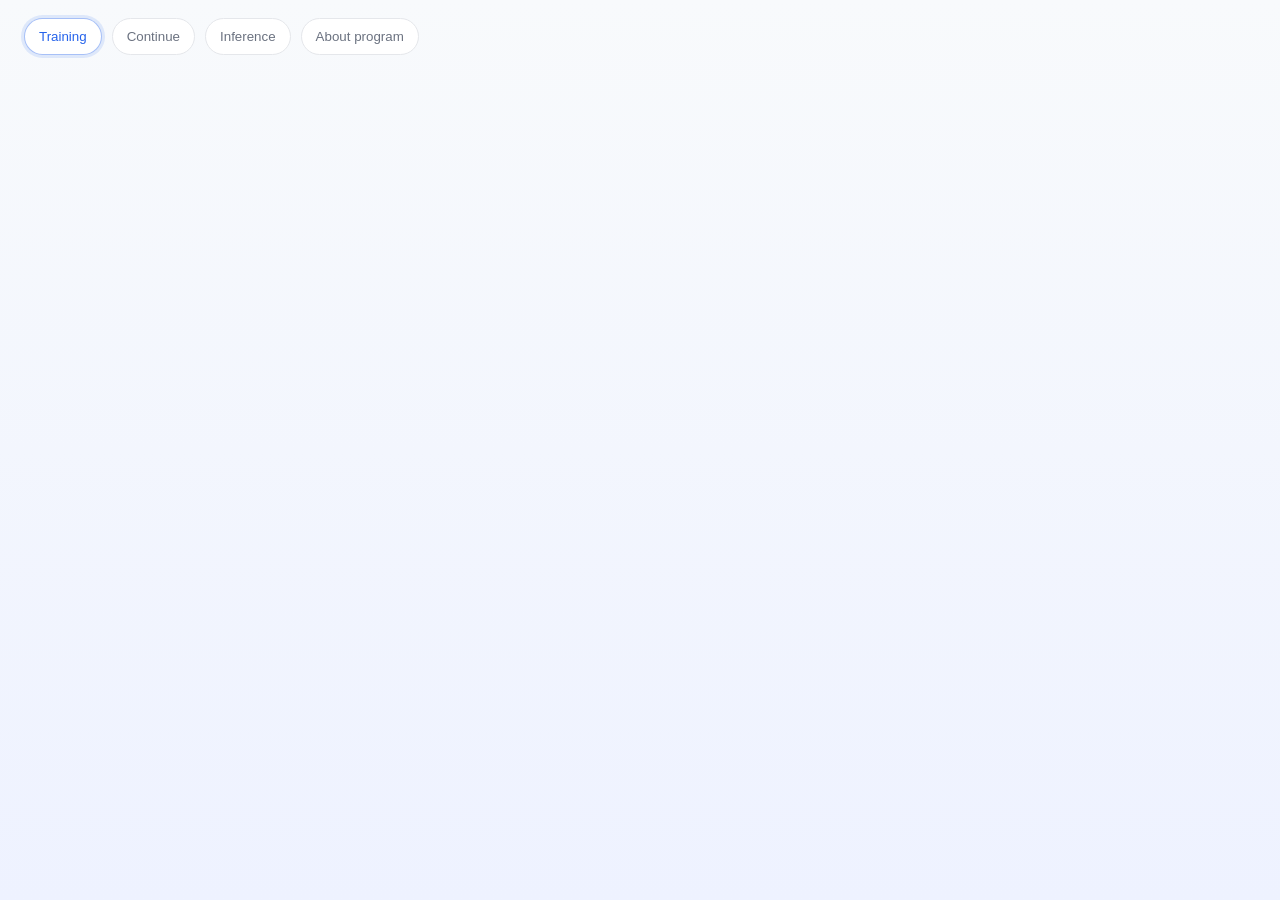
==== commit ccf41d4e: "разбит фронт" ====
--- a/web/index.html
+++ b/web/index.html
@@ -4,382 +4,18 @@
   <meta charset="utf-8" />
   <meta name="viewport" content="width=device-width,initial-scale=1" />
   <title>Style Transfer CycleGAN</title>
-  <link rel="stylesheet" href="./styles.css?v=2" />
-
-  <style>
-    /* dataset preview (train) */
-    .dataset-preview-wrap{
-      max-height: 520px;
-      overflow: auto;
-      padding-right: 4px;
-    }
-    .dataset-preview{
-      display: grid;
-      grid-template-columns: 1fr 1fr;
-      gap: 14px;
-      align-items: start;
-    }
-    .dataset-col .col-title{
-      font-weight: 600;
-      margin-bottom: 8px;
-    }
-    .dataset-col .thumbs{
-      display: grid;
-      grid-template-rows: repeat(3, 1fr);
-      gap: 10px;
-      align-items: stretch;
-    }
-    .dataset-col img{
-      width: 100%;
-      aspect-ratio: 1 / 1;
-      height: auto;
-      object-fit: cover;
-      border-radius: 14px;
-      border: 1px solid rgba(0,0,0,.08);
-      background: rgba(0,0,0,.03);
-      display:block;
-    }
-
-    /* Resume info styling */
-    .resume-info{
-      display: grid;
-      gap: 10px;
-    }
-    .resume-section{
-      padding: 9px 10px;
-      border: 1px solid rgba(0,0,0,.08);
-      border-radius: 14px;
-      background: rgba(0,0,0,.02);
-    }
-    .resume-section-title{
-      font-weight: 700;
-      font-size: 13px;
-      margin: 0 0 7px 0;
-      color: rgba(0,0,0,.78);
-      letter-spacing: .2px;
-    }
-    .kv{
-      display: grid;
-      gap: 6px;
-    }
-    .kv-row{
-      display: grid;
-      grid-template-columns: 128px 1fr;
-      gap: 10px;
-      align-items: center;
-      font-size: 13px;
-      line-height: 1.25;
-    }
-    .kv-key{
-      color: rgba(0,0,0,.55);
-    }
-    .kv-val{
-      color: rgba(0,0,0,.82);
-      overflow-wrap: anywhere;
-      word-break: break-word;
-    }
-    .badges{
-      display: flex;
-      flex-wrap: wrap;
-      gap: 8px;
-      align-items: center;
-    }
-    .badge{
-      display: inline-flex;
-      align-items: center;
-      gap: 6px;
-      padding: 6px 10px;
-      border-radius: 999px;
-      font-size: 12px;
-      font-weight: 600;
-      border: 1px solid rgba(0,0,0,.10);
-      background: rgba(0,0,0,.02);
-      color: rgba(0,0,0,.78);
-      white-space: nowrap;
-    }
-    .badge.on{
-      border-color: rgba(22,163,74,.35);
-      background: rgba(22,163,74,.08);
-      color: rgba(15,118,52,.95);
-    }
-    .badge.off{
-      border-color: rgba(148,163,184,.45);
-      background: rgba(148,163,184,.12);
-      color: rgba(51,65,85,.90);
-    }
-
-    .resume-two-col{
-      display: grid;
-      grid-template-columns: 1fr 1fr; /* left / right */
-      gap: 12px;
-      align-items: start;
-    }
-
-    /* Resume layout row */
-    .resume-row{
-      display: grid;
-      grid-template-columns: 1fr 2fr;
-      gap: 14px;
-      align-items: stretch;
-      grid-column: 1 / -1;
-    }
-    @media (max-width: 1100px){
-      .resume-row{ grid-template-columns: 1fr; }
-    }
-
-    /* ---------------- INFER: training dataset preview card ---------------- */
-    .infer-train-preview{
-      display: grid;
-      grid-template-columns: 1fr auto 1fr;
-      gap: 12px;
-      align-items: center;
-    }
-
-    .infer-domain{
-      display: grid;
-      gap: 8px;
-      align-items: start;
-    }
-    .infer-domain .domain-title{
-      font-weight: 700;
-      font-size: 13px;
-      color: rgba(0,0,0,.75);
-    }
-
-    .infer-square{
-      width: 100%;
-      aspect-ratio: 1 / 1;
-      border-radius: 16px;
-      border: 1px solid rgba(0,0,0,.08);
-      background: rgba(0,0,0,.02);
-      overflow: hidden;
-      position: relative;
-    }
-    .infer-square .grid2x2{
-      display: grid;
-      grid-template-columns: 1fr 1fr;
-      grid-template-rows: 1fr 1fr;
-      width: 100%;
-      height: 100%;
-      gap: 6px;
-      padding: 6px;
-      box-sizing: border-box;
-    }
-    .infer-square img{
-      width: 100%;
-      height: 100%;
-      object-fit: cover;
-      border-radius: 12px;
-      border: 1px solid rgba(0,0,0,.06);
-      background: rgba(0,0,0,.03);
-      display: block;
-    }
-
-    .infer-arrow{
-      width: 34px;
-      height: 34px;
-      border-radius: 999px;
-      border: 1px solid rgba(0,0,0,.10);
-      background: rgba(0,0,0,.02);
-      display: grid;
-      place-items: center;
-      font-weight: 900;
-      color: rgba(0,0,0,.65);
-      user-select: none;
-    }
-
-    .infer-note{
-      margin-top: 8px;
-      font-size: 12px;
-      color: rgba(0,0,0,.55);
-      line-height: 1.35;
-    }
-
-    /* ---------------- ABOUT: help docs layout ---------------- */
-    .help-wrap{
-      display: grid;
-      grid-template-columns: 300px 1fr;
-      gap: 14px;
-      align-items: start;
-      grid-column: 1 / -1;
-    }
-    @media (max-width: 1100px){
-      .help-wrap{
-        grid-template-columns: 1fr;
-      }
-    }
-
-    /* Sidebar card: stick to center-left while scrolling (desktop) */
-    .help-sidebar{
-      position: sticky;
-      top: 50%;
-      transform: translateY(-50%);
-      max-height: calc(100vh - 32px);
-      overflow: hidden;
-    }
-    @media (max-width: 1100px){
-      .help-sidebar{
-        position: static;
-        top: auto;
-        transform: none;
-        max-height: none;
-        overflow: visible;
-      }
-    }
-
-    .help-topbar{
-      display: flex;
-      align-items: center;
-      justify-content: space-between;
-      gap: 10px;
-      margin-bottom: 10px;
-    }
-
-    .help-lang{
-      display: inline-flex;
-      gap: 8px;
-      align-items: center;
-    }
-    .help-lang .btn{
-      padding: 7px 10px;
-      border-radius: 999px;
-    }
-    .help-lang .btn.active{
-      border-color: rgba(0,0,0,.18);
-      background: rgba(0,0,0,.06);
-      font-weight: 700;
-    }
-
-    .help-nav{
-      max-height: calc(100vh - 190px);
-      overflow: auto;
-      padding-right: 4px;
-      display: grid;
-      gap: 8px;
-    }
-    @media (max-width: 1100px){
-      .help-nav{ max-height: none; }
-    }
-
-    .help-nav .nav-title{
-      font-weight: 800;
-      font-size: 12px;
-      color: rgba(0,0,0,.55);
-      letter-spacing: .2px;
-      text-transform: uppercase;
-      margin-bottom: 2px;
-    }
-    .help-nav a{
-      display: block;
-      padding: 9px 10px;
-      border-radius: 12px;
-      border: 1px solid rgba(0,0,0,.08);
-      background: rgba(0,0,0,.02);
-      color: rgba(0,0,0,.78);
-      text-decoration: none;
-      font-size: 13px;
-      line-height: 1.2;
-      transition: background .12s ease, border-color .12s ease;
-    }
-    .help-nav a:hover{
-      background: rgba(0,0,0,.04);
-      border-color: rgba(0,0,0,.12);
-    }
-    .help-nav a.active{
-      background: rgba(15,118,52,.08);
-      border-color: rgba(22,163,74,.28);
-      color: rgba(15,118,52,.95);
-      font-weight: 700;
-    }
-
-    .help-doc{
-      display: grid;
-      gap: 12px;
-    }
-    .help-doc .doc-title{
-      font-size: 20px;
-      font-weight: 900;
-      margin: 0;
-      color: rgba(0,0,0,.86);
-      letter-spacing: .2px;
-    }
-    .help-doc .doc-subtitle{
-      margin: 0;
-      color: rgba(0,0,0,.55);
-      font-size: 13px;
-      line-height: 1.4;
-    }
-
-    .help-section{
-      padding: 12px 12px;
-      border-radius: 16px;
-      border: 1px solid rgba(0,0,0,.08);
-      background: rgba(0,0,0,.02);
-      transition: border-color .18s ease, box-shadow .18s ease;
-    }
-    .help-section h3{
-      margin: 0 0 8px 0;
-      font-size: 15px;
-      font-weight: 900;
-      color: rgba(0,0,0,.80);
-    }
-    .help-section p{
-      margin: 0 0 10px 0;
-      color: rgba(0,0,0,.74);
-      line-height: 1.55;
-      font-size: 13px;
-    }
-    .help-section p:last-child{
-      margin-bottom: 0;
-    }
-    .help-section ul{
-      margin: 8px 0 0 18px;
-      padding: 0;
-      color: rgba(0,0,0,.74);
-      line-height: 1.55;
-      font-size: 13px;
-    }
-    .help-section li{
-      margin: 5px 0;
-    }
-    .help-section code{
-      font-family: ui-monospace, SFMono-Regular, Menlo, Monaco, Consolas, "Liberation Mono", "Courier New", monospace;
-      font-size: 12px;
-      padding: 2px 6px;
-      border-radius: 8px;
-      background: rgba(0,0,0,.06);
-      border: 1px solid rgba(0,0,0,.08);
-    }
-
-    .help-grid-2{
-      display: grid;
-      grid-template-columns: 1fr 1fr;
-      gap: 10px;
-    }
-    @media (max-width: 1100px){
-      .help-grid-2{ grid-template-columns: 1fr; }
-    }
-
-    .help-callout{
-      padding: 10px 10px;
-      border-radius: 14px;
-      border: 1px solid rgba(0,0,0,.10);
-      background: rgba(59,130,246,.06);
-      color: rgba(30,64,175,.92);
-      font-size: 13px;
-      line-height: 1.45;
-    }
-    .help-callout.warn{
-      background: rgba(245,158,11,.08);
-      color: rgba(146,64,14,.95);
-    }
-
-    /* Flash highlight on navigation jump */
-    .help-section.flash{
-      border-color: rgba(59,130,246,.55);
-      box-shadow: 0 0 0 4px rgba(59,130,246,.12);
-    }
-  </style>
+  <link rel="stylesheet" href="./css/base.css?v=3" />
+  <link rel="stylesheet" href="./css/header.css?v=3" />
+  <link rel="stylesheet" href="./css/layout.css?v=3" />
+  <link rel="stylesheet" href="./css/tabs.css?v=3" />
+  <link rel="stylesheet" href="./css/forms.css?v=3" />
+  <link rel="stylesheet" href="./css/buttons.css?v=3" />
+  <link rel="stylesheet" href="./css/feedback.css?v=3" />
+  <link rel="stylesheet" href="./css/gallery.css?v=3" />
+  <link rel="stylesheet" href="./css/training.css?v=3" />
+  <link rel="stylesheet" href="./css/resume.css?v=3" />
+  <link rel="stylesheet" href="./css/inference.css?v=3" />
+  <link rel="stylesheet" href="./css/help.css?v=3" />
 </head>
 
 <body>
@@ -392,453 +28,19 @@
         <button class="tab" data-tab="about">About program</button>
       </nav>
 
-      <!-- TRAIN -->
-      <section class="panel active" id="tab-train">
-        <div class="grid">
-          <div class="card">
-            <h2>Project</h2>
-
-            <div class="row">
-              <label>Project base folder</label>
-              <div class="inputgroup">
-                <input id="train-proj-base" placeholder="/path/to/projects_root" />
-                <button class="btn icon" id="btn-pick-train-proj-base" title="Select floader">📁</button>
-              </div>
-            </div>
-
-            <div class="row">
-              <label>Project name</label>
-              <input id="train-proj-name" placeholder="my_experiment_01" />
-            </div>
-
-            <div class="row">
-              <label>Save statistic</label>
-              <div class="checks">
-                <label class="check"><input type="checkbox" id="stat-losses" checked /> losses.csv</label>
-                <label class="check"><input type="checkbox" id="stat-lr" checked /> lr.csv</label>
-                <label class="check"><input type="checkbox" id="stat-logs" /> logs.txt</label>
-              </div>
-            </div>
-          </div>
-
-          <div class="card">
-            <h2>Datasets</h2>
-
-            <div class="row">
-              <label>Domain A (items)</label>
-              <div class="inputgroup">
-                <input id="train-a" placeholder="/path/to/domainA" />
-                <button class="btn icon" id="btn-pick-train-a" title="Select floader">📁</button>
-              </div>
-            </div>
-
-            <div class="row">
-              <label>Domain B (styles)</label>
-              <div class="inputgroup">
-                <input id="train-b" placeholder="/path/to/domainB" />
-                <button class="btn icon" id="btn-pick-train-b" title="Select floader">📁</button>
-              </div>
-            </div>
-
-            <div class="row2">
-              <div class="row">
-                <label>Image size</label>
-                <input id="train-imgsize" type="number" min="64" max="1024" step="32" />
-              </div>
-              <div class="row">
-                <label>Batch size</label>
-                <input id="train-batch" type="number" min="1" max="16" step="1" />
-              </div>
-            </div>
-
-            <div class="row2">
-              <div class="row">
-                <label>Max images A (optional)</label>
-                <input id="train-maxa" type="number" min="1" step="1" placeholder="empty = all" />
-              </div>
-              <div class="row">
-                <label>Max images B (optional)</label>
-                <input id="train-maxb" type="number" min="1" step="1" placeholder="empty = all" />
-              </div>
-            </div>
-
-            <div class="row">
-              <label><input id="train-recursive" type="checkbox" /> Recursive search</label>
-            </div>
-          </div>
-
-          <div class="card">
-            <h2>Model</h2>
-
-            <div class="row2">
-              <div class="row">
-                <label>Residual blocks</label>
-                <input id="train-resblocks" type="number" min="1" max="18" step="1" />
-              </div>
-              <div class="row">
-                <label>Device</label>
-                <select id="train-device">
-                  <option value="cpu">cpu</option>
-                  <option value="cuda">cuda</option>
-                </select>
-              </div>
-            </div>
-
-            <div class="row">
-              <label><input id="train-dropout" type="checkbox" /> Use dropout</label>
-            </div>
-
-            <div id="train-dropout-settings">
-              <div class="row">
-                <label>Dropout p</label>
-                <input id="train-dropoutp" type="number" min="0" max="0.9" step="0.05" />
-              </div>
-            </div>
-
-            <div class="row">
-              <label>Gradient clip (0 = off)</label>
-              <input id="train-clip" type="number" min="0" step="0.1" />
-            </div>
-          </div>
-
-          <div class="card">
-            <h2>Training</h2>
-
-            <div class="row2">
-              <div class="row">
-                <label>Epochs</label>
-                <input id="train-epochs" type="number" min="1" step="1" />
-              </div>
-              <div class="row">
-                <label>LR</label>
-                <input id="train-lr" type="number" min="0" step="0.00005" />
-              </div>
-            </div>
-
-            <div class="row2">
-              <div class="row">
-                <label>λ cycle</label>
-                <input id="train-lcycle" type="number" min="0" step="0.5" />
-              </div>
-              <div class="row">
-                <label>λ identity</label>
-                <input id="train-lid" type="number" min="0" step="0.5" />
-              </div>
-            </div>
-
-            <div class="row2">
-              <div class="row">
-                <label>LR decay start</label>
-                <input id="train-decaystart" type="number" min="0" step="1" />
-              </div>
-              <div class="row">
-                <label>LR decay end</label>
-                <input id="train-decayend" type="number" min="1" step="1" />
-              </div>
-            </div>
-
-            <div class="row">
-              <label>Final LR ratio</label>
-              <input id="train-finalratio" type="number" min="0" max="1" step="0.01" />
-            </div>
-
-            <div class="row">
-              <label><input id="train-replay" type="checkbox" /> Replay buffer</label>
-            </div>
-
-            <div id="train-replay-settings">
-              <div class="row">
-                <label>Replay buffer size</label>
-                <input id="train-replaysize" type="number" min="1" step="1" />
-              </div>
-            </div>
-
-            <div class="row">
-              <label><input id="train-early" type="checkbox" /> Early stopping</label>
-            </div>
-
-            <div id="train-early-settings">
-              <div class="row2">
-                <div class="row">
-                  <label>Patience</label>
-                  <input id="train-patience" type="number" min="1" step="1" />
-                </div>
-                <div class="row">
-                  <label>Min delta</label>
-                  <input id="train-mindelta" type="number" min="0" step="0.0001" />
-                </div>
-              </div>
-
-              <div class="row">
-                <label>Metric</label>
-                <select id="train-metric">
-                  <option value="G_total">G_total</option>
-                  <option value="cycle">cycle</option>
-                  <option value="identity">identity</option>
-                  <option value="adv">adv</option>
-                </select>
-              </div>
-            </div>
-
-            <div class="small muted" id="train-run-dir"></div>
-          </div>
-
-          <div class="card" id="card-dataset-preview">
-            <h2>Dataset preview</h2>
-
-            <div class="dataset-preview-wrap">
-              <div class="dataset-preview">
-                <div class="dataset-col">
-                  <div class="col-title">Domain A</div>
-                  <div class="thumbs">
-                    <img id="prev-a-1" alt="A preview 1" />
-                    <img id="prev-a-2" alt="A preview 2" />
-                    <img id="prev-a-3" alt="A preview 3" />
-                  </div>
-                </div>
-
-                <div class="dataset-col">
-                  <div class="col-title">Domain B</div>
-                  <div class="thumbs">
-                    <img id="prev-b-1" alt="B preview 1" />
-                    <img id="prev-b-2" alt="B preview 2" />
-                    <img id="prev-b-3" alt="B preview 3" />
-                  </div>
-                </div>
-              </div>
-            </div>
-          </div>
-
-          <div class="card">
-            <h2>Save</h2>
-
-            <div class="row">
-              <label><input id="train-save-ckpt" type="checkbox" checked /> Save checkpoints</label>
-            </div>
-
-            <div class="row2">
-              <div class="row">
-                <label>Checkpoint interval (epochs)</label>
-                <input id="train-ckpt-interval" type="number" min="1" step="1" />
-              </div>
-              <div class="row">
-                <label><input id="train-ckpt-latest" type="checkbox" /> Keep only latest checkpoint</label>
-              </div>
-            </div>
-
-            <div class="row">
-              <label><input id="train-model-interval-enabled" type="checkbox" checked /> Save models by interval</label>
-            </div>
-
-            <div class="row2">
-              <div class="row">
-                <label>Model save interval (epochs)</label>
-                <input id="train-model-interval" type="number" min="1" step="1" />
-              </div>
-              <div class="row">
-                <label><input id="train-model-keep-last-enabled" type="checkbox" /> Keep last models</label>
-              </div>
-            </div>
-
-            <div class="row">
-              <label>Keep last count</label>
-              <input id="train-model-keep-last-count" type="number" min="1" step="1" />
-            </div>
-
-            <div class="row">
-              <label><input id="train-save-b2a" type="checkbox" checked /> Save B2A models</label>
-            </div>
-
-            <div class="actions">
-              <button class="btn primary" id="btn-train-start">Start training</button>
-              <button class="btn danger" id="btn-train-stop">Stop</button>
-            </div>
-          </div>
-
-          <div class="card wide">
-            <h2>Logs</h2>
-            <pre class="console" id="train-console"></pre>
-            <div class="progress">
-              <div class="bar" id="train-progress"></div>
-            </div>
-            <div class="small muted" id="train-stats"></div>
-          </div>
-        </div>
-      </section>
-
-      <!-- RESUME -->
-      <section class="panel" id="tab-resume">
-        <div class="grid">
-          <div class="resume-row">
-            <div class="card">
-              <h2>Training continue</h2>
-
-              <div class="row">
-                <label>Checkpoint (.pth)</label>
-                <div class="inputgroup">
-                  <input id="resume-ckpt" placeholder="/path/to/project/checkpoints/epoch_0005.pth" />
-                  <button class="btn icon" id="btn-pick-resume-ckpt" title="Select checkpoint">📄</button>
-                </div>
-              </div>
-
-              <div class="resume-info" id="resume-inline-project"></div>
-
-              <div class="actions">
-                <button class="btn primary" id="btn-resume-start">Resume training</button>
-                <button class="btn danger" id="btn-resume-stop">Stop</button>
-              </div>
-            </div>
-
-            <div class="card">
-              <h2>Training parametrs</h2>
-              <div class="resume-two-col" id="resume-card-params"></div>
-            </div>
-          </div>
-
-          <div class="card wide">
-            <h2>Logs</h2>
-            <pre class="console" id="resume-console"></pre>
-          </div>
-        </div>
-      </section>
-
-      <!-- INFER -->
-      <section class="panel" id="tab-infer">
-        <div class="grid">
-          <div class="card">
-            <h2>Model</h2>
-            <div class="row">
-              <label>Generator .pth</label>
-              <div class="inputgroup">
-                <input id="infer-model" placeholder="/path/to/G_A2B_epoch_....pth" />
-                <button class="btn icon" id="btn-pick-infer-model" title="Select model file">📄</button>
-              </div>
-            </div>
-
-            <div class="row">
-              <div class="small muted" id="infer-model-info"></div>
-            </div>
-
-            <div class="row2">
-              <div class="row">
-                <label>Image size</label>
-                <input id="infer-imgsize" type="number" min="64" max="1024" step="32" />
-              </div>
-              <div class="row">
-                <label>Device</label>
-                <select id="infer-device">
-                  <option value="cpu">cpu</option>
-                  <option value="cuda">cuda</option>
-                </select>
-              </div>
-            </div>
-          </div>
-
-          <div class="card">
-            <h2>Input/Output</h2>
-
-            <div class="row">
-              <label>Input (file or folder)</label>
-              <div class="inputgroup">
-                <input id="infer-input" placeholder="/path/to/image_or_folder" />
-                <button class="btn icon" id="btn-pick-infer-input-file" title="Select file">📄</button>
-                <button class="btn icon" id="btn-pick-infer-input-folder" title="Select floader">📁</button>
-              </div>
-            </div>
-
-            <div class="row">
-              <label>Output folder</label>
-              <div class="inputgroup">
-                <input id="infer-output" placeholder="/path/to/output_folder" />
-                <button class="btn icon" id="btn-pick-infer-output" title="Select output floader">📁</button>
-              </div>
-            </div>
-
-            <div class="actions">
-              <button class="btn primary" id="btn-infer-run">Run inference</button>
-            </div>
-
-            <div class="small muted" id="infer-result"></div>
-          </div>
-
-          <div class="card" id="infer-train-card">
-            <h2>Training datasets</h2>
-
-            <div class="infer-train-preview">
-              <div class="infer-domain">
-                <div class="domain-title">Domain A</div>
-                <div class="infer-square">
-                  <div class="grid2x2">
-                    <img id="infer-a-1" alt="A1" />
-                    <img id="infer-a-2" alt="A2" />
-                    <img id="infer-a-3" alt="A3" />
-                    <img id="infer-a-4" alt="A4" />
-                  </div>
-                </div>
-              </div>
-
-              <div class="infer-arrow">→</div>
-
-              <div class="infer-domain">
-                <div class="domain-title">Domain B</div>
-                <div class="infer-square">
-                  <div class="grid2x2">
-                    <img id="infer-b-1" alt="B1" />
-                    <img id="infer-b-2" alt="B2" />
-                    <img id="infer-b-3" alt="B3" />
-                    <img id="infer-b-4" alt="B4" />
-                  </div>
-                </div>
-              </div>
-            </div>
-
-            <div class="infer-note" id="infer-train-note"></div>
-          </div>
-
-          <div class="card wide">
-            <h2>Preview</h2>
-            <div class="gallery" id="infer-gallery"></div>
-          </div>
-        </div>
-      </section>
-
-      <!-- ABOUT -->
-      <section class="panel" id="tab-about">
-        <div class="grid">
-          <div class="help-wrap">
-
-            <div class="card help-sidebar">
-              <div class="help-topbar">
-                <div class="muted" style="font-weight: 800; letter-spacing:.2px;">HELP</div>
-                <div class="help-lang">
-                  <button class="btn" id="btn-help-ru">RU</button>
-                  <button class="btn" id="btn-help-en">EN</button>
-                </div>
-              </div>
-
-              <div class="help-nav" id="help-nav">
-                <!-- generated by JS -->
-              </div>
-            </div>
-
-            <div class="card">
-              <div class="help-doc">
-                <h2 class="doc-title" id="help-title">Help</h2>
-                <p class="doc-subtitle" id="help-subtitle"></p>
-
-                <div id="help-content">
-                  <!-- generated by JS -->
-                </div>
-              </div>
-            </div>
-
-          </div>
-        </div>
-      </section>
-
+      <div id="partials-root"></div>
     </main>
   </div>
 
-  <script src="./app.js"></script>
+  <script src="./js/core.js"></script>
+  <script src="./js/placeholders.js"></script>
+  <script src="./js/preview.js"></script>
+  <script src="./js/resume.js"></script>
+  <script src="./js/cuda.js"></script>
+  <script src="./js/pickers.js"></script>
+  <script src="./js/help.js"></script>
+  <script src="./js/training.js"></script>
+  <script src="./js/partials.js"></script>
+  <script src="./js/init.js"></script>
 </body>
-</html>+</html>
--- a/web/css/base.css
+++ b/web/css/base.css
@@ -0,0 +1,54 @@
+:root{
+  --bg:#f4f6fb;
+  --panel:#ffffff;
+  --card:#ffffff;
+  --text:#1f2937;
+  --muted:#6b7280;
+  --accent:#2563eb;
+  --good:#16a34a;
+  --bad:#dc2626;
+  --border:#e5e7eb;
+  --shadow: 0 12px 30px rgba(0,0,0,.08);
+  --radius:16px;
+}
+
+*{ box-sizing:border-box; }
+body{
+  margin:0;
+  font-family: ui-sans-serif, system-ui, -apple-system, Segoe UI, Roboto, Arial, "Noto Sans", "Helvetica Neue", sans-serif;
+  background: linear-gradient(180deg, #f8fafc, #eef2ff);
+  color:var(--text);
+}
+
+.app{ min-height:100vh; display:flex; flex-direction:column; }
+h2{ margin:0 0 10px; font-size:14px; letter-spacing:.2px; }
+.row{ display:flex; flex-direction:column; gap:6px; margin-bottom:10px; }
+.row2{ display:grid; grid-template-columns: 1fr 1fr; gap:10px; margin-bottom:10px; }
+
+label{ font-size:12px; color: var(--muted); }
+input, select{
+  padding:10px 12px;
+  border-radius: 12px;
+  border:1px solid var(--border);
+  background:#ffffff;
+  color: var(--text);
+  outline:none;
+}
+input:focus, select:focus{
+  border-color: rgba(37,99,235,.6);
+  box-shadow: 0 0 0 3px rgba(37,99,235,.15);
+}
+
+.muted{ color: var(--muted); }
+.small{ font-size: 12px; }
+.footer{
+  padding: 12px 24px;
+  border-top: 1px solid var(--border);
+  background:#ffffff;
+}
+code{
+  padding: 2px 6px;
+  border-radius: 8px;
+  background:#f1f5f9;
+  border: 1px solid var(--border);
+}
--- a/web/css/header.css
+++ b/web/css/header.css
@@ -0,0 +1,29 @@
+.topbar{
+  display:flex; align-items:center; justify-content:space-between;
+  padding:18px 24px;
+  border-bottom:1px solid var(--border);
+  background: rgba(255,255,255,.85);
+  backdrop-filter: blur(10px);
+}
+
+.brand{ display:flex; gap:14px; align-items:center; }
+.logo{
+  width:42px; height:42px; border-radius:14px;
+  display:grid; place-items:center;
+  background: linear-gradient(135deg, #2563eb, #38bdf8);
+  color:#ffffff;
+  font-weight:800;
+  box-shadow: var(--shadow);
+}
+.title{ font-size:16px; font-weight:700; }
+.subtitle{ font-size:12px; color:var(--muted); margin-top:2px; }
+
+.status{ display:flex; gap:10px; align-items:center; }
+.pill{
+  padding:8px 12px;
+  border:1px solid var(--border);
+  border-radius:999px;
+  background:#ffffff;
+  font-size:12px;
+}
+.pill.secondary{ color: var(--muted); }
--- a/web/css/layout.css
+++ b/web/css/layout.css
@@ -0,0 +1,34 @@
+.app{ min-height:100vh; display:flex; flex-direction:column; }
+.content{ padding:18px 24px 26px; flex:1; }
+.tabs{ display:flex; gap:10px; margin-bottom:14px; }
+.grid{
+  display:grid;
+  grid-template-columns: 1fr 1fr 1fr;
+  gap:14px;
+}
+.card{
+  background: var(--card);
+  border:1px solid var(--border);
+  border-radius: var(--radius);
+  padding:14px 14px 12px;
+  box-shadow: var(--shadow);
+}
+.card.wide{ grid-column: 1 / -1; }
+
+.row{ display:flex; flex-direction:column; gap:6px; margin-bottom:10px; }
+.row2{ display:grid; grid-template-columns: 1fr 1fr; gap:10px; margin-bottom:10px; }
+
+.inputgroup{
+  display:flex;
+  gap:8px;
+  align-items:stretch;
+}
+.inputgroup input{
+  flex: 1;
+}
+
+.actions{ display:flex; gap:10px; margin-top:6px; }
+  padding: 12px 24px;
+  border-top: 1px solid var(--border);
+  background:#ffffff;
+}
--- a/web/css/tabs.css
+++ b/web/css/tabs.css
@@ -0,0 +1,19 @@
+.tabs{ display:flex; gap:10px; margin-bottom:14px; }
+.tab{
+  padding:10px 14px;
+  border-radius:999px;
+  border:1px solid var(--border);
+  background:#ffffff;
+  color:var(--muted);
+  cursor:pointer;
+  transition: .15s ease;
+}
+.tab.active{
+  color: var(--accent);
+  border-color: rgba(37,99,235,.4);
+  box-shadow: 0 0 0 3px rgba(37,99,235,.12);
+}
+.tab:hover{ transform: translateY(-1px); }
+
+.panel{ display:none; }
+.panel.active{ display:block; }
--- a/web/css/forms.css
+++ b/web/css/forms.css
@@ -0,0 +1,17 @@
+.checks{
+  display:flex;
+  flex-direction:column;
+  gap:6px;
+  padding:8px 10px;
+  border:1px solid var(--border);
+  border-radius: 12px;
+  background:#ffffff;
+}
+.check{
+  font-size: 12px;
+  color: var(--text);
+}
+.check input{
+  transform: translateY(1px);
+  margin-right: 8px;
+}
--- a/web/css/buttons.css
+++ b/web/css/buttons.css
@@ -0,0 +1,31 @@
+.btn{
+  padding:10px 12px;
+  border-radius: 14px;
+  border:1px solid var(--border);
+  background:#ffffff;
+  cursor:pointer;
+  transition: .15s ease;
+  font-weight:600;
+  user-select:none;
+}
+.btn.primary{
+  border-color: rgba(37,99,235,.5);
+  background: rgba(37,99,235,.1);
+  color: var(--accent);
+}
+.btn.danger{
+  border-color: rgba(220,38,38,.5);
+  background: rgba(220,38,38,.1);
+  color: var(--bad);
+}
+.btn:hover{ transform: translateY(-1px); }
+
+.btn.icon{
+  width: 44px;
+  min-width: 44px;
+  padding: 0;
+  display:grid;
+  place-items:center;
+  border-radius: 12px;
+  font-weight: 700;
+}
--- a/web/css/feedback.css
+++ b/web/css/feedback.css
@@ -0,0 +1,27 @@
+.console{
+  height: 260px;
+  overflow:auto;
+  background:#f9fafb;
+  border:1px solid var(--border);
+  border-radius: 14px;
+  padding: 12px;
+  margin: 0;
+  font-size: 12px;
+  line-height: 1.45;
+  white-space: pre-wrap;
+  color:#111827;
+}
+
+.progress{
+  height: 10px;
+  border-radius:999px;
+  border:1px solid var(--border);
+  background:#f1f5f9;
+  margin-top: 10px;
+  overflow:hidden;
+}
+.bar{
+  height: 100%;
+  width: 0%;
+  background: linear-gradient(90deg, #2563eb, #38bdf8);
+}
--- a/web/css/gallery.css
+++ b/web/css/gallery.css
@@ -0,0 +1,27 @@
+.gallery{
+  display:grid;
+  grid-template-columns: repeat(4, minmax(0, 1fr));  
+  gap:12px;
+}
+.item{
+  border:1px solid var(--border);
+  border-radius: var(--radius);
+  overflow:hidden;
+  background:#ffffff;
+}
+.item .cap{
+  padding:10px 12px;
+  font-size:12px;
+  color: var(--muted);
+  border-top:1px solid var(--border);
+}
+.pair{
+  display:grid;
+  grid-template-columns: 1fr 1fr;
+}
+.pair img{
+  width:100%;
+  height: 220px;
+  object-fit: cover;
+  display:block;
+}
--- a/web/css/training.css
+++ b/web/css/training.css
@@ -0,0 +1,32 @@
+/* dataset preview (train) */
+.dataset-preview-wrap{
+  max-height: 520px;
+  overflow: auto;
+  padding-right: 4px;
+}
+.dataset-preview{
+  display: grid;
+  grid-template-columns: 1fr 1fr;
+  gap: 14px;
+  align-items: start;
+}
+.dataset-col .col-title{
+  font-weight: 600;
+  margin-bottom: 8px;
+}
+.dataset-col .thumbs{
+  display: grid;
+  grid-template-rows: repeat(3, 1fr);
+  gap: 10px;
+  align-items: stretch;
+}
+.dataset-col img{
+  width: 100%;
+  aspect-ratio: 1 / 1;
+  height: auto;
+  object-fit: cover;
+  border-radius: 14px;
+  border: 1px solid rgba(0,0,0,.08);
+  background: rgba(0,0,0,.03);
+  display:block;
+}
--- a/web/css/resume.css
+++ b/web/css/resume.css
@@ -0,0 +1,86 @@
+/* Resume info styling */
+.resume-info{
+  display: grid;
+  gap: 10px;
+}
+.resume-section{
+  padding: 9px 10px;
+  border: 1px solid rgba(0,0,0,.08);
+  border-radius: 14px;
+  background: rgba(0,0,0,.02);
+}
+.resume-section-title{
+  font-weight: 700;
+  font-size: 13px;
+  margin: 0 0 7px 0;
+  color: rgba(0,0,0,.78);
+  letter-spacing: .2px;
+}
+.kv{
+  display: grid;
+  gap: 6px;
+}
+.kv-row{
+  display: grid;
+  grid-template-columns: 128px 1fr;
+  gap: 10px;
+  align-items: center;
+  font-size: 13px;
+  line-height: 1.25;
+}
+.kv-key{
+  color: rgba(0,0,0,.55);
+}
+.kv-val{
+  color: rgba(0,0,0,.82);
+  overflow-wrap: anywhere;
+  word-break: break-word;
+}
+.badges{
+  display: flex;
+  flex-wrap: wrap;
+  gap: 8px;
+  align-items: center;
+}
+.badge{
+  display: inline-flex;
+  align-items: center;
+  gap: 6px;
+  padding: 6px 10px;
+  border-radius: 999px;
+  font-size: 12px;
+  font-weight: 600;
+  border: 1px solid rgba(0,0,0,.10);
+  background: rgba(0,0,0,.02);
+  color: rgba(0,0,0,.78);
+  white-space: nowrap;
+}
+.badge.on{
+  border-color: rgba(22,163,74,.35);
+  background: rgba(22,163,74,.08);
+  color: rgba(15,118,52,.95);
+}
+.badge.off{
+  border-color: rgba(148,163,184,.45);
+  background: rgba(148,163,184,.12);
+  color: rgba(51,65,85,.90);
+}
+
+.resume-two-col{
+  display: grid;
+  grid-template-columns: 1fr 1fr; /* left / right */
+  gap: 12px;
+  align-items: start;
+}
+
+/* Resume layout row */
+.resume-row{
+  display: grid;
+  grid-template-columns: 1fr 2fr;
+  gap: 14px;
+  align-items: stretch;
+  grid-column: 1 / -1;
+}
+@media (max-width: 1100px){
+  .resume-row{ grid-template-columns: 1fr; }
+}
--- a/web/css/inference.css
+++ b/web/css/inference.css
@@ -0,0 +1,80 @@
+/* ---------------- INFER: training dataset preview card ---------------- */
+.infer-train-preview{
+  display: grid;
+  grid-template-columns: 1fr auto 1fr;
+  gap: 12px;
+  align-items: center;
+}
+
+.infer-domain{
+  display: grid;
+  gap: 8px;
+  align-items: start;
+}
+.infer-domain .domain-title{
+  font-weight: 700;
+  font-size: 13px;
+  color: rgba(0,0,0,.75);
+}
+
+.infer-square{
+  width: 100%;
+  aspect-ratio: 1 / 1;
+  border-radius: 16px;
+  border: 1px solid rgba(0,0,0,.08);
+  background: rgba(0,0,0,.02);
+  overflow: hidden;
+  position: relative;
+}
+.infer-square .grid2x2{
+  display: grid;
+  grid-template-columns: 1fr 1fr;
+  grid-template-rows: 1fr 1fr;
+  width: 100%;
+  height: 100%;
+  gap: 6px;
+  padding: 6px;
+  box-sizing: border-box;
+}
+.infer-square img{
+  width: 100%;
+  height: 100%;
+  object-fit: cover;
+  border-radius: 12px;
+  border: 1px solid rgba(0,0,0,.06);
+  background: rgba(0,0,0,.03);
+  display: block;
+}
+
+.infer-arrow{
+  width: 34px;
+  height: 34px;
+  border-radius: 999px;
+  border: 1px solid rgba(0,0,0,.10);
+  background: rgba(0,0,0,.02);
+  display: grid;
+  place-items: center;
+  font-weight: 900;
+  color: rgba(0,0,0,.65);
+  user-select: none;
+}
+
+.infer-note{
+  margin-top: 8px;
+  font-size: 12px;
+  color: rgba(0,0,0,.55);
+  line-height: 1.35;
+}
+
+
+/* FORCE: inference preview grid 4 columns */
+#infer-gallery.gallery{
+  display: grid !important;
+  grid-template-columns: repeat(4, minmax(0, 1fr)) !important;
+  gap: 12px !important; 
+}
+
+#infer-gallery.gallery .item{
+  width: auto !important;
+  min-width: 0 !important;
+}
--- a/web/css/help.css
+++ b/web/css/help.css
@@ -0,0 +1,184 @@
+/* ---------------- ABOUT: help docs layout ---------------- */
+.help-wrap{
+  display: grid;
+  grid-template-columns: 300px 1fr;
+  gap: 14px;
+  align-items: start;
+  grid-column: 1 / -1;
+}
+@media (max-width: 1100px){
+  .help-wrap{
+    grid-template-columns: 1fr;
+  }
+}
+
+/* Sidebar card: stick to center-left while scrolling (desktop) */
+.help-sidebar{
+  position: sticky;
+  top: 50%;
+  transform: translateY(-50%);
+  max-height: calc(100vh - 32px);
+  overflow: hidden;
+}
+@media (max-width: 1100px){
+  .help-sidebar{
+    position: static;
+    top: auto;
+    transform: none;
+    max-height: none;
+    overflow: visible;
+  }
+}
+
+.help-topbar{
+  display: flex;
+  align-items: center;
+  justify-content: space-between;
+  gap: 10px;
+  margin-bottom: 10px;
+}
+
+.help-lang{
+  display: inline-flex;
+  gap: 8px;
+  align-items: center;
+}
+.help-lang .btn{
+  padding: 7px 10px;
+  border-radius: 999px;
+}
+.help-lang .btn.active{
+  border-color: rgba(0,0,0,.18);
+  background: rgba(0,0,0,.06);
+  font-weight: 700;
+}
+
+.help-nav{
+  max-height: calc(100vh - 190px);
+  overflow: auto;
+  padding-right: 4px;
+  display: grid;
+  gap: 8px;
+}
+@media (max-width: 1100px){
+  .help-nav{ max-height: none; }
+}
+
+.help-nav .nav-title{
+  font-weight: 800;
+  font-size: 12px;
+  color: rgba(0,0,0,.55);
+  letter-spacing: .2px;
+  text-transform: uppercase;
+  margin-bottom: 2px;
+}
+.help-nav a{
+  display: block;
+  padding: 9px 10px;
+  border-radius: 12px;
+  border: 1px solid rgba(0,0,0,.08);
+  background: rgba(0,0,0,.02);
+  color: rgba(0,0,0,.78);
+  text-decoration: none;
+  font-size: 13px;
+  line-height: 1.2;
+  transition: background .12s ease, border-color .12s ease;
+}
+.help-nav a:hover{
+  background: rgba(0,0,0,.04);
+  border-color: rgba(0,0,0,.12);
+}
+.help-nav a.active{
+  background: rgba(15,118,52,.08);
+  border-color: rgba(22,163,74,.28);
+  color: rgba(15,118,52,.95);
+  font-weight: 700;
+}
+
+.help-doc{
+  display: grid;
+  gap: 12px;
+}
+.help-doc .doc-title{
+  font-size: 20px;
+  font-weight: 900;
+  margin: 0;
+  color: rgba(0,0,0,.86);
+  letter-spacing: .2px;
+}
+.help-doc .doc-subtitle{
+  margin: 0;
+  color: rgba(0,0,0,.55);
+  font-size: 13px;
+  line-height: 1.4;
+}
+
+.help-section{
+  padding: 12px 12px;
+  border-radius: 16px;
+  border: 1px solid rgba(0,0,0,.08);
+  background: rgba(0,0,0,.02);
+  transition: border-color .18s ease, box-shadow .18s ease;
+}
+.help-section h3{
+  margin: 0 0 8px 0;
+  font-size: 15px;
+  font-weight: 900;
+  color: rgba(0,0,0,.80);
+}
+.help-section p{
+  margin: 0 0 10px 0;
+  color: rgba(0,0,0,.74);
+  line-height: 1.55;
+  font-size: 13px;
+}
+.help-section p:last-child{
+  margin-bottom: 0;
+}
+.help-section ul{
+  margin: 8px 0 0 18px;
+  padding: 0;
+  color: rgba(0,0,0,.74);
+  line-height: 1.55;
+  font-size: 13px;
+}
+.help-section li{
+  margin: 5px 0;
+}
+.help-section code{
+  font-family: ui-monospace, SFMono-Regular, Menlo, Monaco, Consolas, "Liberation Mono", "Courier New", monospace;
+  font-size: 12px;
+  padding: 2px 6px;
+  border-radius: 8px;
+  background: rgba(0,0,0,.06);
+  border: 1px solid rgba(0,0,0,.08);
+}
+
+.help-grid-2{
+  display: grid;
+  grid-template-columns: 1fr 1fr;
+  gap: 10px;
+}
+@media (max-width: 1100px){
+  .help-grid-2{ grid-template-columns: 1fr; }
+}
+
+.help-callout{
+  padding: 10px 10px;
+  border-radius: 14px;
+  border: 1px solid rgba(0,0,0,.10);
+  background: rgba(59,130,246,.06);
+  color: rgba(30,64,175,.92);
+  font-size: 13px;
+  line-height: 1.45;
+}
+.help-callout.warn{
+  background: rgba(245,158,11,.08);
+  color: rgba(146,64,14,.95);
+}
+
+/* Flash highlight on navigation jump */
+.help-section.flash{
+  border-color: rgba(59,130,246,.55);
+  box-shadow: 0 0 0 4px rgba(59,130,246,.12);
+}
